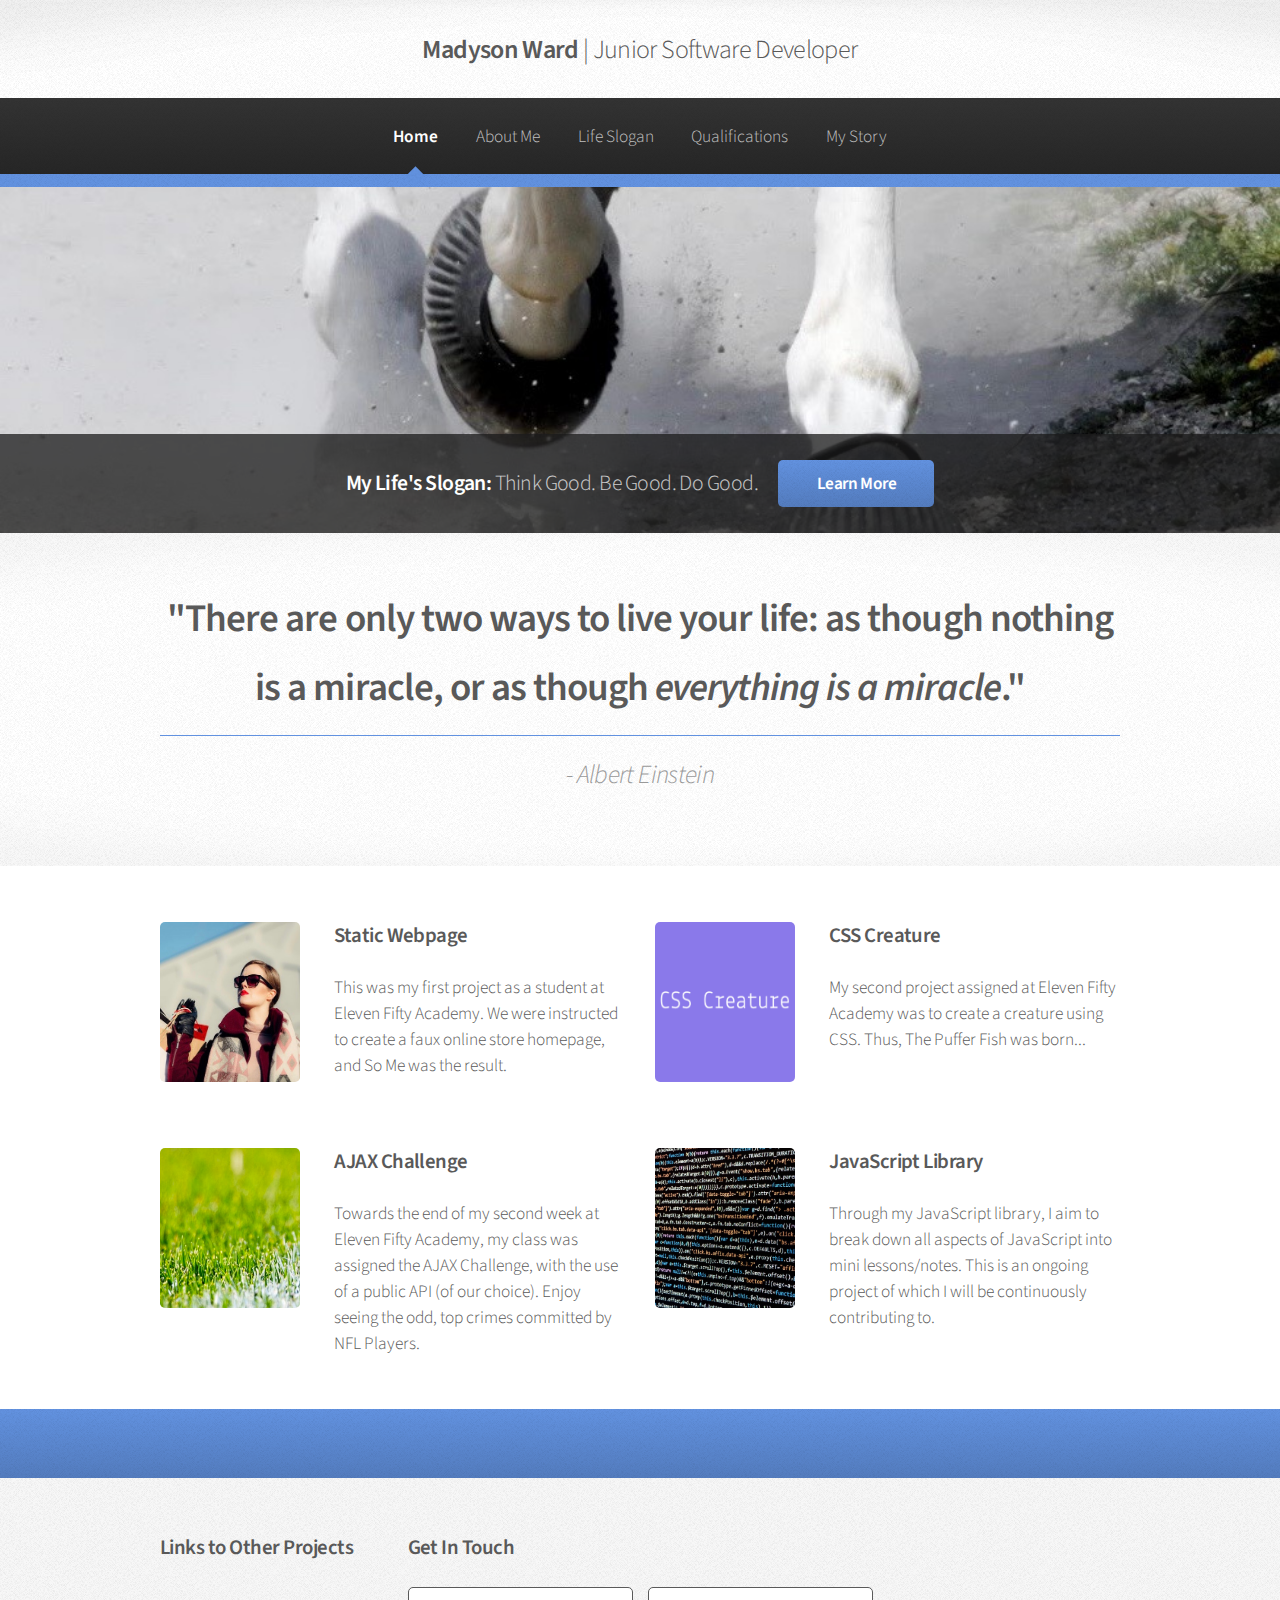
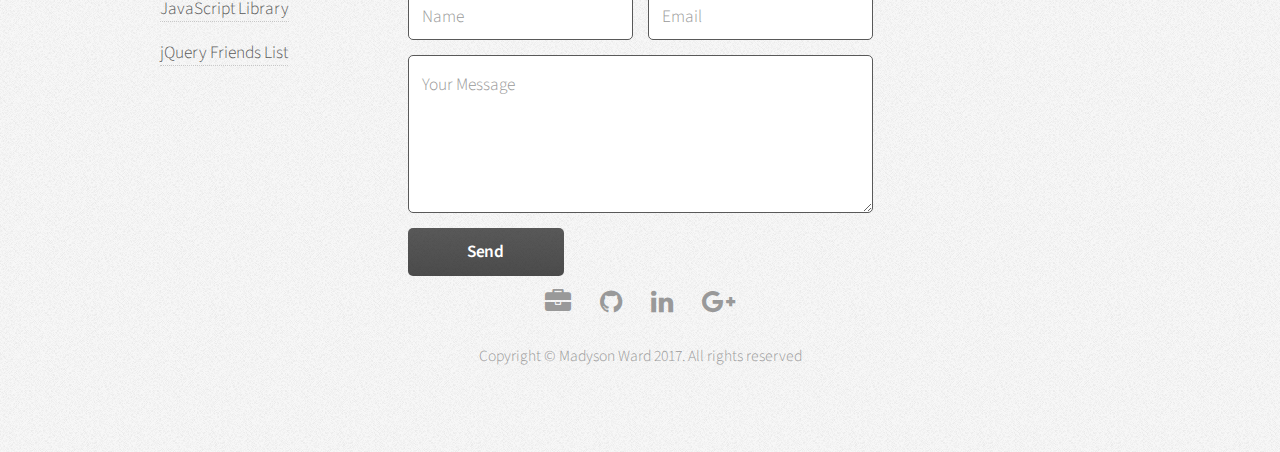
==== index.html @ 44c98254 "Changed around a few sentences" ====
<!DOCTYPE HTML>
<!--
Madyson Ward: Portfolio, Homepage
-->
<html>
	<head>
		<title>Madyson Ward</title>
		<meta charset="utf-8" />
		<meta name="viewport" content="width=device-width, initial-scale=1" />
		<!--[if lte IE 8]><script src="assets/js/ie/html5shiv.js"></script><![endif]-->
		<link rel="stylesheet" href="assets/css/main.css" />
		<!--[if lte IE 8]><link rel="stylesheet" href="assets/css/ie8.css" /><![endif]-->
		<!--[if lte IE 9]><link rel="stylesheet" href="assets/css/ie9.css" /><![endif]-->
	</head>
	<body>
		<div id="page-wrapper">

			<!-- Header -->
				<div id="header">

					<!-- Logo -->
						<h1><a href="index.html" id="logo">Madyson Ward <em>| Junior Software Developer</em></a></h1>

					<!-- Nav -->
						<nav id="nav">
							<ul>
								<li class="current"><a href="index.html">Home</a></li>
								<li><a href="two-sidebar.html">About Me</a></li>
								<li><a href="no-sidebar.html">Life Slogan</a></li>
								<li><a href="left-sidebar.html">Qualifications</a></li>
								<li><a href="right-sidebar.html">My Story</a></li>			
							</ul>
						</nav>

				</div>

			<!-- Banner -->
				<section id="banner">
					<header>
						<h2>My Life's Slogan:  <em>Think Good.  Be Good.  Do Good.</em></h2>
						<a href="no-sidebar.html" target="_blank" class="button">Learn More</a>
					</header>
				</section>

			<!-- Highlights 
				<section class="wrapper style1">
					<div class="container">
						<div class="row 200%">
							<section class="4u 12u(narrower)">
								<div class="box highlight">
									<img class="img-circle" src="./images/cambodia3.jpg">
									<p>"No act of kindness, no matter how small, is ever wasted."</p>
									<p>- Aesop</p>
								</div>
							</section>
							<section class="4u 12u(narrower)">
								<div class="box highlight">
									<img class="img-circle" src="./images/professionalPic.jpg">
									<p>I look forward to making this world an ever brighter place. Every second is a new opportunity.</p>
								</div>
							</section>
							<section class="4u 12u(narrower)">
								<div class="box highlight">
									<img class="img-circle" src="./images/rhythmHunter.jpg">
									<p>"Alone we can do so little; together we can do so much."</p>
									<p>-Helen Keller</p>
								</div>
							</section>
						</div>
					</div>
				</section> -->

			<!-- Gigantic Heading -->
				<section class="wrapper style2">
					<div class="container">
						<header class="major">
							<h2>"There are only two ways to live your life: as though nothing is a miracle, or as though <i>everything is a miracle</i>."</h2>
							<i><p>- Albert Einstein</p></i>
						</header>
					</div>
				</section>

			<!-- Posts -->
				<section class="wrapper style1">
					<div class="container">
						<div class="row">
							<section class="6u 12u(narrower)">
								<div class="box post">
									<a href="https://some-2b484.firebaseapp.com/" target="_blank" class="image left"><img src="images/soMe.jpg" height="160px" width="144px" alt="" /></a>
									<div class="inner">
										<h3>Static Webpage</h3>
										<p>This was my first project as a student at Eleven Fifty Academy. We were instructed to create a faux online store homepage, and So Me was the result.</p>
									</div>
								</div>
							</section>
							<section class="6u 12u(narrower)">
								<div class="box post">
									<a href="https://codepen.io/madyward/pen/QMOvJq" target="_blank" class="image left"><img src="images/cssCreature.png" height="160px" width="144px" alt="" /></a>
									<div class="inner">
										<h3>CSS Creature</h3>
										<p>My second project assigned at Eleven Fifty Academy was to create a creature using CSS. Thus, The Puffer Fish was born...</p>
									</div>
								</div>
							</section>
						</div>
						<div class="row">
							<section class="6u 12u(narrower)">
								<div class="box post">
									<a href="http://nfl-crimes-web.herokuapp.com/" target="_blank" class="image left"><img src="images/ajaxChallenge.png" height="160px" width="144px" alt=""></a>
									<div class="inner">
										<h3>AJAX Challenge</h3>
										<p>Towards the end of my second week at Eleven Fifty Academy, my class was assigned the AJAX Challenge, with the use of a public API (of our choice). Enjoy seeing the odd, top crimes committed by NFL Players.</p>
									</div>
								</div>
							</section>
							<section class="6u 12u(narrower)">
								<div class="box post">
									<a href="https://github.com/madysonward/JavaScript-Library" target="_blank" class="image left"><img src="images/js.jpg" height="160px"
									width="144px" alt="" /></a>
									<div class="inner">
										<h3>JavaScript Library</h3>
										<p>Through my JavaScript library, I aim to break down all aspects of JavaScript into mini lessons/notes. This is an ongoing project of which I will be continuously contributing to.</p>
									</div>
								</div>
							</section>
						</div>
					</div>
				</section>

			<!-- CTA -->
				<section id="cta" class="wrapper style3">
					<div class="container">
					</div>
				</section>

			<!-- Footer -->
				<div id="footer">
					<div class="container">
						<div class="row">
							<section class="3u 6u(narrower) 12u$(mobilep)">
								<h3>Links to Other Projects</h3>
								<ul class="links">
									<li><a href="https://github.com/madysonward/JavaScript-Library" target="_blank">JavaScript Library</a></li>
									<li><a href="https://github.com/madysonward/jsfundamentals/tree/master/jQueryFriendsList" target="_blank">jQuery Friends List</a></li>
								</ul>
							</section>

							<section class="6u 12u(narrower)">
								<h3>Get In Touch</h3>
								<form action="https://formspree.io/madysonward94@gmail.com" method="POST">
									<div class="row 50%">
										<div class="6u 12u(mobilep)">
											<input type="text" name="name" id="name" placeholder="Name" />
										</div>
										<div class="6u 12u(mobilep)">
											<input type="email" name="email" id="email" placeholder="Email" />
										</div>
									</div>
									<div class="row 50%">
										<div class="12u">
											<textarea name="message" id="message" placeholder="Your Message" rows="5"></textarea>
										</div>
									</div>
									<div class="row 50%">
										<div class="12u">
											<ul class="actions">
												<li><input type="submit" class="button alt" value="Send" /></li>
											</ul>
										</div>
									</div>
								</form>
							</section>
						</div>
					</div>


					<!-- Icons -->
						<ul class="icons">
							<li><a href="https://drive.google.com/open?id=0B4OwviNDnbvlTmFnMmVsWjNiTnM" target="_blank" class="icon fa-briefcase"><span class="label">Resume</span></a></li>
							<li><a href="https://github.com/madysonward" target="_blank" class="icon fa-github"><span class="label">GitHub</span></a></li>
							<li><a href="https://www.linkedin.com/in/madysonward/" target="_blank" class="icon fa-linkedin"><span class="label">LinkedIn</span></a></li>
							<li><a href="https://plus.google.com/u/0/111320273382805769400" target="_blank" class="icon fa-google-plus"><span class="label">Google+</span></a></li>
						</ul>

					<!-- Copyright -->
						<div class="copyright">
							<ul class="menu">
								<li>Copyright &copy; Madyson Ward 2017. All rights reserved</li>
							</ul>
						</div>

				</div>

		</div>

		<!-- Scripts -->
			<script src="assets/js/jquery.min.js"></script>
			<script src="assets/js/jquery.dropotron.min.js"></script>
			<script src="assets/js/skel.min.js"></script>
			<script src="assets/js/util.js"></script>
			<!--[if lte IE 8]><script src="assets/js/ie/respond.min.js"></script><![endif]-->
			<script src="assets/js/main.js"></script>

	</body>
</html>
---- assets/css/main.css ----
@import url("font-awesome.min.css");
@import url("https://fonts.googleapis.com/css?family=Source+Sans+Pro:300,300italic,600,600italic");

/*
	Arcana by HTML5 UP
	html5up.net | @ajlkn
	Free for personal and commercial use under the CCA 3.0 license (html5up.net/license)
*/

/* Reset */

	html, body, div, span, applet, object, iframe, h1, h2, h3, h4, h5, h6, p, blockquote, pre, a, abbr, acronym, address, big, cite, code, del, dfn, em, img, ins, kbd, q, s, samp, small, strike, strong, sub, sup, tt, var, b, u, i, center, dl, dt, dd, ol, ul, li, fieldset, form, label, legend, table, caption, tbody, tfoot, thead, tr, th, td, article, aside, canvas, details, embed, figure, figcaption, footer, header, hgroup, menu, nav, output, ruby, section, summary, time, mark, audio, video {
		margin: 0;
		padding: 0;
		border: 0;
		font-size: 100%;
		font: inherit;
		vertical-align: baseline;
	}

	article, aside, details, figcaption, figure, footer, header, hgroup, menu, nav, section {
		display: block;
	}

	body {
		line-height: 1;
	}

	ol, ul {
		list-style: none;
	}

	blockquote, q {
		quotes: none;
	}

	blockquote:before, blockquote:after, q:before, q:after {
		content: '';
		content: none;
	}

	table {
		border-collapse: collapse;
		border-spacing: 0;
	}

	body {
		-webkit-text-size-adjust: none;
	}

/* Box Model */

	*, *:before, *:after {
		-moz-box-sizing: border-box;
		-webkit-box-sizing: border-box;
		box-sizing: border-box;
	}

/* Containers */

	.container {
		margin-left: auto;
		margin-right: auto;
	}

	.container.\31 25\25 {
		width: 100%;
		max-width: 1750px;
		min-width: 1400px;
	}

	.container.\37 5\25 {
		width: 1050px;
	}

	.container.\35 0\25 {
		width: 700px;
	}

	.container.\32 5\25 {
		width: 350px;
	}

	.container {
		width: 1400px;
	}

	@media screen and (max-width: 1680px) {

		.container.\31 25\25 {
			width: 100%;
			max-width: 1500px;
			min-width: 1200px;
		}

		.container.\37 5\25 {
			width: 900px;
		}

		.container.\35 0\25 {
			width: 600px;
		}

		.container.\32 5\25 {
			width: 300px;
		}

		.container {
			width: 1200px;
		}

	}

	@media screen and (max-width: 1280px) {

		.container.\31 25\25 {
			width: 100%;
			max-width: 1200px;
			min-width: 960px;
		}

		.container.\37 5\25 {
			width: 720px;
		}

		.container.\35 0\25 {
			width: 480px;
		}

		.container.\32 5\25 {
			width: 240px;
		}

		.container {
			width: 960px;
		}

	}

	@media screen and (max-width: 980px) {

		.container.\31 25\25 {
			width: 100%;
			max-width: 118.75%;
			min-width: 95%;
		}

		.container.\37 5\25 {
			width: 71.25%;
		}

		.container.\35 0\25 {
			width: 47.5%;
		}

		.container.\32 5\25 {
			width: 23.75%;
		}

		.container {
			width: 95%;
		}

	}

	@media screen and (max-width: 840px) {

		.container.\31 25\25 {
			width: 100%;
			max-width: 118.75%;
			min-width: 95%;
		}

		.container.\37 5\25 {
			width: 71.25%;
		}

		.container.\35 0\25 {
			width: 47.5%;
		}

		.container.\32 5\25 {
			width: 23.75%;
		}

		.container {
			width: 95% !important;
		}

	}

	@media screen and (max-width: 736px) {

		.container.\31 25\25 {
			width: 100%;
			max-width: 112.5%;
			min-width: 90%;
		}

		.container.\37 5\25 {
			width: 67.5%;
		}

		.container.\35 0\25 {
			width: 45%;
		}

		.container.\32 5\25 {
			width: 22.5%;
		}

		.container {
			width: 90% !important;
		}

	}

	@media screen and (max-width: 480px) {

		.container.\31 25\25 {
			width: 100%;
			max-width: 125%;
			min-width: 100%;
		}

		.container.\37 5\25 {
			width: 75%;
		}

		.container.\35 0\25 {
			width: 50%;
		}

		.container.\32 5\25 {
			width: 25%;
		}

		.container {
			width: 100% !important;
		}

	}

/* Grid */

	.row {
		border-bottom: solid 1px transparent;
		-moz-box-sizing: border-box;
		-webkit-box-sizing: border-box;
		box-sizing: border-box;
	}

	.row > * {
		float: left;
		-moz-box-sizing: border-box;
		-webkit-box-sizing: border-box;
		box-sizing: border-box;
	}

	.row:after, .row:before {
		content: '';
		display: block;
		clear: both;
		height: 0;
	}

	.row.uniform > * > :first-child {
		margin-top: 0;
	}

	.row.uniform > * > :last-child {
		margin-bottom: 0;
	}

	.row.\30 \25 > * {
		padding: 0px 0 0 0px;
	}

	.row.\30 \25 {
		margin: 0px 0 -1px 0px;
	}

	.row.uniform.\30 \25 > * {
		padding: 0px 0 0 0px;
	}

	.row.uniform.\30 \25 {
		margin: 0px 0 -1px 0px;
	}

	.row > * {
		padding: 50px 0 0 50px;
	}

	.row {
		margin: -50px 0 -1px -50px;
	}

	.row.uniform > * {
		padding: 50px 0 0 50px;
	}

	.row.uniform {
		margin: -50px 0 -1px -50px;
	}

	.row.\32 00\25 > * {
		padding: 100px 0 0 100px;
	}

	.row.\32 00\25 {
		margin: -100px 0 -1px -100px;
	}

	.row.uniform.\32 00\25 > * {
		padding: 100px 0 0 100px;
	}

	.row.uniform.\32 00\25 {
		margin: -100px 0 -1px -100px;
	}

	.row.\31 50\25 > * {
		padding: 75px 0 0 75px;
	}

	.row.\31 50\25 {
		margin: -75px 0 -1px -75px;
	}

	.row.uniform.\31 50\25 > * {
		padding: 75px 0 0 75px;
	}

	.row.uniform.\31 50\25 {
		margin: -75px 0 -1px -75px;
	}

	.row.\35 0\25 > * {
		padding: 25px 0 0 25px;
	}

	.row.\35 0\25 {
		margin: -25px 0 -1px -25px;
	}

	.row.uniform.\35 0\25 > * {
		padding: 25px 0 0 25px;
	}

	.row.uniform.\35 0\25 {
		margin: -25px 0 -1px -25px;
	}

	.row.\32 5\25 > * {
		padding: 12.5px 0 0 12.5px;
	}

	.row.\32 5\25 {
		margin: -12.5px 0 -1px -12.5px;
	}

	.row.uniform.\32 5\25 > * {
		padding: 12.5px 0 0 12.5px;
	}

	.row.uniform.\32 5\25 {
		margin: -12.5px 0 -1px -12.5px;
	}

	.\31 2u, .\31 2u\24 {
		width: 100%;
		clear: none;
		margin-left: 0;
	}

	.\31 1u, .\31 1u\24 {
		width: 91.6666666667%;
		clear: none;
		margin-left: 0;
	}

	.\31 0u, .\31 0u\24 {
		width: 83.3333333333%;
		clear: none;
		margin-left: 0;
	}

	.\39 u, .\39 u\24 {
		width: 75%;
		clear: none;
		margin-left: 0;
	}

	.\38 u, .\38 u\24 {
		width: 66.6666666667%;
		clear: none;
		margin-left: 0;
	}

	.\37 u, .\37 u\24 {
		width: 58.3333333333%;
		clear: none;
		margin-left: 0;
	}

	.\36 u, .\36 u\24 {
		width: 50%;
		clear: none;
		margin-left: 0;
	}

	.\35 u, .\35 u\24 {
		width: 41.6666666667%;
		clear: none;
		margin-left: 0;
	}

	.\34 u, .\34 u\24 {
		width: 33.3333333333%;
		clear: none;
		margin-left: 0;
	}

	.\33 u, .\33 u\24 {
		width: 25%;
		clear: none;
		margin-left: 0;
	}

	.\32 u, .\32 u\24 {
		width: 16.6666666667%;
		clear: none;
		margin-left: 0;
	}

	.\31 u, .\31 u\24 {
		width: 8.3333333333%;
		clear: none;
		margin-left: 0;
	}

	.\31 2u\24 + *,
	.\31 1u\24 + *,
	.\31 0u\24 + *,
	.\39 u\24 + *,
	.\38 u\24 + *,
	.\37 u\24 + *,
	.\36 u\24 + *,
	.\35 u\24 + *,
	.\34 u\24 + *,
	.\33 u\24 + *,
	.\32 u\24 + *,
	.\31 u\24 + * {
		clear: left;
	}

	.\-11u {
		margin-left: 91.66667%;
	}

	.\-10u {
		margin-left: 83.33333%;
	}

	.\-9u {
		margin-left: 75%;
	}

	.\-8u {
		margin-left: 66.66667%;
	}

	.\-7u {
		margin-left: 58.33333%;
	}

	.\-6u {
		margin-left: 50%;
	}

	.\-5u {
		margin-left: 41.66667%;
	}

	.\-4u {
		margin-left: 33.33333%;
	}

	.\-3u {
		margin-left: 25%;
	}

	.\-2u {
		margin-left: 16.66667%;
	}

	.\-1u {
		margin-left: 8.33333%;
	}

	@media screen and (max-width: 1680px) {

		.row > * {
			padding: 40px 0 0 40px;
		}

		.row {
			margin: -40px 0 -1px -40px;
		}

		.row.uniform > * {
			padding: 40px 0 0 40px;
		}

		.row.uniform {
			margin: -40px 0 -1px -40px;
		}

		.row.\32 00\25 > * {
			padding: 80px 0 0 80px;
		}

		.row.\32 00\25 {
			margin: -80px 0 -1px -80px;
		}

		.row.uniform.\32 00\25 > * {
			padding: 80px 0 0 80px;
		}

		.row.uniform.\32 00\25 {
			margin: -80px 0 -1px -80px;
		}

		.row.\31 50\25 > * {
			padding: 60px 0 0 60px;
		}

		.row.\31 50\25 {
			margin: -60px 0 -1px -60px;
		}

		.row.uniform.\31 50\25 > * {
			padding: 60px 0 0 60px;
		}

		.row.uniform.\31 50\25 {
			margin: -60px 0 -1px -60px;
		}

		.row.\35 0\25 > * {
			padding: 20px 0 0 20px;
		}

		.row.\35 0\25 {
			margin: -20px 0 -1px -20px;
		}

		.row.uniform.\35 0\25 > * {
			padding: 20px 0 0 20px;
		}

		.row.uniform.\35 0\25 {
			margin: -20px 0 -1px -20px;
		}

		.row.\32 5\25 > * {
			padding: 10px 0 0 10px;
		}

		.row.\32 5\25 {
			margin: -10px 0 -1px -10px;
		}

		.row.uniform.\32 5\25 > * {
			padding: 10px 0 0 10px;
		}

		.row.uniform.\32 5\25 {
			margin: -10px 0 -1px -10px;
		}

		.\31 2u\28wide\29, .\31 2u\24\28wide\29 {
			width: 100%;
			clear: none;
			margin-left: 0;
		}

		.\31 1u\28wide\29, .\31 1u\24\28wide\29 {
			width: 91.6666666667%;
			clear: none;
			margin-left: 0;
		}

		.\31 0u\28wide\29, .\31 0u\24\28wide\29 {
			width: 83.3333333333%;
			clear: none;
			margin-left: 0;
		}

		.\39 u\28wide\29, .\39 u\24\28wide\29 {
			width: 75%;
			clear: none;
			margin-left: 0;
		}

		.\38 u\28wide\29, .\38 u\24\28wide\29 {
			width: 66.6666666667%;
			clear: none;
			margin-left: 0;
		}

		.\37 u\28wide\29, .\37 u\24\28wide\29 {
			width: 58.3333333333%;
			clear: none;
			margin-left: 0;
		}

		.\36 u\28wide\29, .\36 u\24\28wide\29 {
			width: 50%;
			clear: none;
			margin-left: 0;
		}

		.\35 u\28wide\29, .\35 u\24\28wide\29 {
			width: 41.6666666667%;
			clear: none;
			margin-left: 0;
		}

		.\34 u\28wide\29, .\34 u\24\28wide\29 {
			width: 33.3333333333%;
			clear: none;
			margin-left: 0;
		}

		.\33 u\28wide\29, .\33 u\24\28wide\29 {
			width: 25%;
			clear: none;
			margin-left: 0;
		}

		.\32 u\28wide\29, .\32 u\24\28wide\29 {
			width: 16.6666666667%;
			clear: none;
			margin-left: 0;
		}

		.\31 u\28wide\29, .\31 u\24\28wide\29 {
			width: 8.3333333333%;
			clear: none;
			margin-left: 0;
		}

		.\31 2u\24\28wide\29 + *,
		.\31 1u\24\28wide\29 + *,
		.\31 0u\24\28wide\29 + *,
		.\39 u\24\28wide\29 + *,
		.\38 u\24\28wide\29 + *,
		.\37 u\24\28wide\29 + *,
		.\36 u\24\28wide\29 + *,
		.\35 u\24\28wide\29 + *,
		.\34 u\24\28wide\29 + *,
		.\33 u\24\28wide\29 + *,
		.\32 u\24\28wide\29 + *,
		.\31 u\24\28wide\29 + * {
			clear: left;
		}

		.\-11u\28wide\29 {
			margin-left: 91.66667%;
		}

		.\-10u\28wide\29 {
			margin-left: 83.33333%;
		}

		.\-9u\28wide\29 {
			margin-left: 75%;
		}

		.\-8u\28wide\29 {
			margin-left: 66.66667%;
		}

		.\-7u\28wide\29 {
			margin-left: 58.33333%;
		}

		.\-6u\28wide\29 {
			margin-left: 50%;
		}

		.\-5u\28wide\29 {
			margin-left: 41.66667%;
		}

		.\-4u\28wide\29 {
			margin-left: 33.33333%;
		}

		.\-3u\28wide\29 {
			margin-left: 25%;
		}

		.\-2u\28wide\29 {
			margin-left: 16.66667%;
		}

		.\-1u\28wide\29 {
			margin-left: 8.33333%;
		}

	}

	@media screen and (max-width: 1280px) {

		.row > * {
			padding: 30px 0 0 30px;
		}

		.row {
			margin: -30px 0 -1px -30px;
		}

		.row.uniform > * {
			padding: 30px 0 0 30px;
		}

		.row.uniform {
			margin: -30px 0 -1px -30px;
		}

		.row.\32 00\25 > * {
			padding: 60px 0 0 60px;
		}

		.row.\32 00\25 {
			margin: -60px 0 -1px -60px;
		}

		.row.uniform.\32 00\25 > * {
			padding: 60px 0 0 60px;
		}

		.row.uniform.\32 00\25 {
			margin: -60px 0 -1px -60px;
		}

		.row.\31 50\25 > * {
			padding: 45px 0 0 45px;
		}

		.row.\31 50\25 {
			margin: -45px 0 -1px -45px;
		}

		.row.uniform.\31 50\25 > * {
			padding: 45px 0 0 45px;
		}

		.row.uniform.\31 50\25 {
			margin: -45px 0 -1px -45px;
		}

		.row.\35 0\25 > * {
			padding: 15px 0 0 15px;
		}

		.row.\35 0\25 {
			margin: -15px 0 -1px -15px;
		}

		.row.uniform.\35 0\25 > * {
			padding: 15px 0 0 15px;
		}

		.row.uniform.\35 0\25 {
			margin: -15px 0 -1px -15px;
		}

		.row.\32 5\25 > * {
			padding: 7.5px 0 0 7.5px;
		}

		.row.\32 5\25 {
			margin: -7.5px 0 -1px -7.5px;
		}

		.row.uniform.\32 5\25 > * {
			padding: 7.5px 0 0 7.5px;
		}

		.row.uniform.\32 5\25 {
			margin: -7.5px 0 -1px -7.5px;
		}

		.\31 2u\28normal\29, .\31 2u\24\28normal\29 {
			width: 100%;
			clear: none;
			margin-left: 0;
		}

		.\31 1u\28normal\29, .\31 1u\24\28normal\29 {
			width: 91.6666666667%;
			clear: none;
			margin-left: 0;
		}

		.\31 0u\28normal\29, .\31 0u\24\28normal\29 {
			width: 83.3333333333%;
			clear: none;
			margin-left: 0;
		}

		.\39 u\28normal\29, .\39 u\24\28normal\29 {
			width: 75%;
			clear: none;
			margin-left: 0;
		}

		.\38 u\28normal\29, .\38 u\24\28normal\29 {
			width: 66.6666666667%;
			clear: none;
			margin-left: 0;
		}

		.\37 u\28normal\29, .\37 u\24\28normal\29 {
			width: 58.3333333333%;
			clear: none;
			margin-left: 0;
		}

		.\36 u\28normal\29, .\36 u\24\28normal\29 {
			width: 50%;
			clear: none;
			margin-left: 0;
		}

		.\35 u\28normal\29, .\35 u\24\28normal\29 {
			width: 41.6666666667%;
			clear: none;
			margin-left: 0;
		}

		.\34 u\28normal\29, .\34 u\24\28normal\29 {
			width: 33.3333333333%;
			clear: none;
			margin-left: 0;
		}

		.\33 u\28normal\29, .\33 u\24\28normal\29 {
			width: 25%;
			clear: none;
			margin-left: 0;
		}

		.\32 u\28normal\29, .\32 u\24\28normal\29 {
			width: 16.6666666667%;
			clear: none;
			margin-left: 0;
		}

		.\31 u\28normal\29, .\31 u\24\28normal\29 {
			width: 8.3333333333%;
			clear: none;
			margin-left: 0;
		}

		.\31 2u\24\28normal\29 + *,
		.\31 1u\24\28normal\29 + *,
		.\31 0u\24\28normal\29 + *,
		.\39 u\24\28normal\29 + *,
		.\38 u\24\28normal\29 + *,
		.\37 u\24\28normal\29 + *,
		.\36 u\24\28normal\29 + *,
		.\35 u\24\28normal\29 + *,
		.\34 u\24\28normal\29 + *,
		.\33 u\24\28normal\29 + *,
		.\32 u\24\28normal\29 + *,
		.\31 u\24\28normal\29 + * {
			clear: left;
		}

		.\-11u\28normal\29 {
			margin-left: 91.66667%;
		}

		.\-10u\28normal\29 {
			margin-left: 83.33333%;
		}

		.\-9u\28normal\29 {
			margin-left: 75%;
		}

		.\-8u\28normal\29 {
			margin-left: 66.66667%;
		}

		.\-7u\28normal\29 {
			margin-left: 58.33333%;
		}

		.\-6u\28normal\29 {
			margin-left: 50%;
		}

		.\-5u\28normal\29 {
			margin-left: 41.66667%;
		}

		.\-4u\28normal\29 {
			margin-left: 33.33333%;
		}

		.\-3u\28normal\29 {
			margin-left: 25%;
		}

		.\-2u\28normal\29 {
			margin-left: 16.66667%;
		}

		.\-1u\28normal\29 {
			margin-left: 8.33333%;
		}

	}

	@media screen and (max-width: 980px) {

		.row > * {
			padding: 30px 0 0 30px;
		}

		.row {
			margin: -30px 0 -1px -30px;
		}

		.row.uniform > * {
			padding: 30px 0 0 30px;
		}

		.row.uniform {
			margin: -30px 0 -1px -30px;
		}

		.row.\32 00\25 > * {
			padding: 60px 0 0 60px;
		}

		.row.\32 00\25 {
			margin: -60px 0 -1px -60px;
		}

		.row.uniform.\32 00\25 > * {
			padding: 60px 0 0 60px;
		}

		.row.uniform.\32 00\25 {
			margin: -60px 0 -1px -60px;
		}

		.row.\31 50\25 > * {
			padding: 45px 0 0 45px;
		}

		.row.\31 50\25 {
			margin: -45px 0 -1px -45px;
		}

		.row.uniform.\31 50\25 > * {
			padding: 45px 0 0 45px;
		}

		.row.uniform.\31 50\25 {
			margin: -45px 0 -1px -45px;
		}

		.row.\35 0\25 > * {
			padding: 15px 0 0 15px;
		}

		.row.\35 0\25 {
			margin: -15px 0 -1px -15px;
		}

		.row.uniform.\35 0\25 > * {
			padding: 15px 0 0 15px;
		}

		.row.uniform.\35 0\25 {
			margin: -15px 0 -1px -15px;
		}

		.row.\32 5\25 > * {
			padding: 7.5px 0 0 7.5px;
		}

		.row.\32 5\25 {
			margin: -7.5px 0 -1px -7.5px;
		}

		.row.uniform.\32 5\25 > * {
			padding: 7.5px 0 0 7.5px;
		}

		.row.uniform.\32 5\25 {
			margin: -7.5px 0 -1px -7.5px;
		}

		.\31 2u\28narrow\29, .\31 2u\24\28narrow\29 {
			width: 100%;
			clear: none;
			margin-left: 0;
		}

		.\31 1u\28narrow\29, .\31 1u\24\28narrow\29 {
			width: 91.6666666667%;
			clear: none;
			margin-left: 0;
		}

		.\31 0u\28narrow\29, .\31 0u\24\28narrow\29 {
			width: 83.3333333333%;
			clear: none;
			margin-left: 0;
		}

		.\39 u\28narrow\29, .\39 u\24\28narrow\29 {
			width: 75%;
			clear: none;
			margin-left: 0;
		}

		.\38 u\28narrow\29, .\38 u\24\28narrow\29 {
			width: 66.6666666667%;
			clear: none;
			margin-left: 0;
		}

		.\37 u\28narrow\29, .\37 u\24\28narrow\29 {
			width: 58.3333333333%;
			clear: none;
			margin-left: 0;
		}

		.\36 u\28narrow\29, .\36 u\24\28narrow\29 {
			width: 50%;
			clear: none;
			margin-left: 0;
		}

		.\35 u\28narrow\29, .\35 u\24\28narrow\29 {
			width: 41.6666666667%;
			clear: none;
			margin-left: 0;
		}

		.\34 u\28narrow\29, .\34 u\24\28narrow\29 {
			width: 33.3333333333%;
			clear: none;
			margin-left: 0;
		}

		.\33 u\28narrow\29, .\33 u\24\28narrow\29 {
			width: 25%;
			clear: none;
			margin-left: 0;
		}

		.\32 u\28narrow\29, .\32 u\24\28narrow\29 {
			width: 16.6666666667%;
			clear: none;
			margin-left: 0;
		}

		.\31 u\28narrow\29, .\31 u\24\28narrow\29 {
			width: 8.3333333333%;
			clear: none;
			margin-left: 0;
		}

		.\31 2u\24\28narrow\29 + *,
		.\31 1u\24\28narrow\29 + *,
		.\31 0u\24\28narrow\29 + *,
		.\39 u\24\28narrow\29 + *,
		.\38 u\24\28narrow\29 + *,
		.\37 u\24\28narrow\29 + *,
		.\36 u\24\28narrow\29 + *,
		.\35 u\24\28narrow\29 + *,
		.\34 u\24\28narrow\29 + *,
		.\33 u\24\28narrow\29 + *,
		.\32 u\24\28narrow\29 + *,
		.\31 u\24\28narrow\29 + * {
			clear: left;
		}

		.\-11u\28narrow\29 {
			margin-left: 91.66667%;
		}

		.\-10u\28narrow\29 {
			margin-left: 83.33333%;
		}

		.\-9u\28narrow\29 {
			margin-left: 75%;
		}

		.\-8u\28narrow\29 {
			margin-left: 66.66667%;
		}

		.\-7u\28narrow\29 {
			margin-left: 58.33333%;
		}

		.\-6u\28narrow\29 {
			margin-left: 50%;
		}

		.\-5u\28narrow\29 {
			margin-left: 41.66667%;
		}

		.\-4u\28narrow\29 {
			margin-left: 33.33333%;
		}

		.\-3u\28narrow\29 {
			margin-left: 25%;
		}

		.\-2u\28narrow\29 {
			margin-left: 16.66667%;
		}

		.\-1u\28narrow\29 {
			margin-left: 8.33333%;
		}

	}

	@media screen and (max-width: 840px) {

		.row > * {
			padding: 30px 0 0 30px;
		}

		.row {
			margin: -30px 0 -1px -30px;
		}

		.row.uniform > * {
			padding: 30px 0 0 30px;
		}

		.row.uniform {
			margin: -30px 0 -1px -30px;
		}

		.row.\32 00\25 > * {
			padding: 60px 0 0 60px;
		}

		.row.\32 00\25 {
			margin: -60px 0 -1px -60px;
		}

		.row.uniform.\32 00\25 > * {
			padding: 60px 0 0 60px;
		}

		.row.uniform.\32 00\25 {
			margin: -60px 0 -1px -60px;
		}

		.row.\31 50\25 > * {
			padding: 45px 0 0 45px;
		}

		.row.\31 50\25 {
			margin: -45px 0 -1px -45px;
		}

		.row.uniform.\31 50\25 > * {
			padding: 45px 0 0 45px;
		}

		.row.uniform.\31 50\25 {
			margin: -45px 0 -1px -45px;
		}

		.row.\35 0\25 > * {
			padding: 15px 0 0 15px;
		}

		.row.\35 0\25 {
			margin: -15px 0 -1px -15px;
		}

		.row.uniform.\35 0\25 > * {
			padding: 15px 0 0 15px;
		}

		.row.uniform.\35 0\25 {
			margin: -15px 0 -1px -15px;
		}

		.row.\32 5\25 > * {
			padding: 7.5px 0 0 7.5px;
		}

		.row.\32 5\25 {
			margin: -7.5px 0 -1px -7.5px;
		}

		.row.uniform.\32 5\25 > * {
			padding: 7.5px 0 0 7.5px;
		}

		.row.uniform.\32 5\25 {
			margin: -7.5px 0 -1px -7.5px;
		}

		.\31 2u\28narrower\29, .\31 2u\24\28narrower\29 {
			width: 100%;
			clear: none;
			margin-left: 0;
		}

		.\31 1u\28narrower\29, .\31 1u\24\28narrower\29 {
			width: 91.6666666667%;
			clear: none;
			margin-left: 0;
		}

		.\31 0u\28narrower\29, .\31 0u\24\28narrower\29 {
			width: 83.3333333333%;
			clear: none;
			margin-left: 0;
		}

		.\39 u\28narrower\29, .\39 u\24\28narrower\29 {
			width: 75%;
			clear: none;
			margin-left: 0;
		}

		.\38 u\28narrower\29, .\38 u\24\28narrower\29 {
			width: 66.6666666667%;
			clear: none;
			margin-left: 0;
		}

		.\37 u\28narrower\29, .\37 u\24\28narrower\29 {
			width: 58.3333333333%;
			clear: none;
			margin-left: 0;
		}

		.\36 u\28narrower\29, .\36 u\24\28narrower\29 {
			width: 50%;
			clear: none;
			margin-left: 0;
		}

		.\35 u\28narrower\29, .\35 u\24\28narrower\29 {
			width: 41.6666666667%;
			clear: none;
			margin-left: 0;
		}

		.\34 u\28narrower\29, .\34 u\24\28narrower\29 {
			width: 33.3333333333%;
			clear: none;
			margin-left: 0;
		}

		.\33 u\28narrower\29, .\33 u\24\28narrower\29 {
			width: 25%;
			clear: none;
			margin-left: 0;
		}

		.\32 u\28narrower\29, .\32 u\24\28narrower\29 {
			width: 16.6666666667%;
			clear: none;
			margin-left: 0;
		}

		.\31 u\28narrower\29, .\31 u\24\28narrower\29 {
			width: 8.3333333333%;
			clear: none;
			margin-left: 0;
		}

		.\31 2u\24\28narrower\29 + *,
		.\31 1u\24\28narrower\29 + *,
		.\31 0u\24\28narrower\29 + *,
		.\39 u\24\28narrower\29 + *,
		.\38 u\24\28narrower\29 + *,
		.\37 u\24\28narrower\29 + *,
		.\36 u\24\28narrower\29 + *,
		.\35 u\24\28narrower\29 + *,
		.\34 u\24\28narrower\29 + *,
		.\33 u\24\28narrower\29 + *,
		.\32 u\24\28narrower\29 + *,
		.\31 u\24\28narrower\29 + * {
			clear: left;
		}

		.\-11u\28narrower\29 {
			margin-left: 91.66667%;
		}

		.\-10u\28narrower\29 {
			margin-left: 83.33333%;
		}

		.\-9u\28narrower\29 {
			margin-left: 75%;
		}

		.\-8u\28narrower\29 {
			margin-left: 66.66667%;
		}

		.\-7u\28narrower\29 {
			margin-left: 58.33333%;
		}

		.\-6u\28narrower\29 {
			margin-left: 50%;
		}

		.\-5u\28narrower\29 {
			margin-left: 41.66667%;
		}

		.\-4u\28narrower\29 {
			margin-left: 33.33333%;
		}

		.\-3u\28narrower\29 {
			margin-left: 25%;
		}

		.\-2u\28narrower\29 {
			margin-left: 16.66667%;
		}

		.\-1u\28narrower\29 {
			margin-left: 8.33333%;
		}

	}

	@media screen and (max-width: 736px) {

		.row > * {
			padding: 20px 0 0 20px;
		}

		.row {
			margin: -20px 0 -1px -20px;
		}

		.row.uniform > * {
			padding: 20px 0 0 20px;
		}

		.row.uniform {
			margin: -20px 0 -1px -20px;
		}

		.row.\32 00\25 > * {
			padding: 40px 0 0 40px;
		}

		.row.\32 00\25 {
			margin: -40px 0 -1px -40px;
		}

		.row.uniform.\32 00\25 > * {
			padding: 40px 0 0 40px;
		}

		.row.uniform.\32 00\25 {
			margin: -40px 0 -1px -40px;
		}

		.row.\31 50\25 > * {
			padding: 30px 0 0 30px;
		}

		.row.\31 50\25 {
			margin: -30px 0 -1px -30px;
		}

		.row.uniform.\31 50\25 > * {
			padding: 30px 0 0 30px;
		}

		.row.uniform.\31 50\25 {
			margin: -30px 0 -1px -30px;
		}

		.row.\35 0\25 > * {
			padding: 10px 0 0 10px;
		}

		.row.\35 0\25 {
			margin: -10px 0 -1px -10px;
		}

		.row.uniform.\35 0\25 > * {
			padding: 10px 0 0 10px;
		}

		.row.uniform.\35 0\25 {
			margin: -10px 0 -1px -10px;
		}

		.row.\32 5\25 > * {
			padding: 5px 0 0 5px;
		}

		.row.\32 5\25 {
			margin: -5px 0 -1px -5px;
		}

		.row.uniform.\32 5\25 > * {
			padding: 5px 0 0 5px;
		}

		.row.uniform.\32 5\25 {
			margin: -5px 0 -1px -5px;
		}

		.\31 2u\28mobile\29, .\31 2u\24\28mobile\29 {
			width: 100%;
			clear: none;
			margin-left: 0;
		}

		.\31 1u\28mobile\29, .\31 1u\24\28mobile\29 {
			width: 91.6666666667%;
			clear: none;
			margin-left: 0;
		}

		.\31 0u\28mobile\29, .\31 0u\24\28mobile\29 {
			width: 83.3333333333%;
			clear: none;
			margin-left: 0;
		}

		.\39 u\28mobile\29, .\39 u\24\28mobile\29 {
			width: 75%;
			clear: none;
			margin-left: 0;
		}

		.\38 u\28mobile\29, .\38 u\24\28mobile\29 {
			width: 66.6666666667%;
			clear: none;
			margin-left: 0;
		}

		.\37 u\28mobile\29, .\37 u\24\28mobile\29 {
			width: 58.3333333333%;
			clear: none;
			margin-left: 0;
		}

		.\36 u\28mobile\29, .\36 u\24\28mobile\29 {
			width: 50%;
			clear: none;
			margin-left: 0;
		}

		.\35 u\28mobile\29, .\35 u\24\28mobile\29 {
			width: 41.6666666667%;
			clear: none;
			margin-left: 0;
		}

		.\34 u\28mobile\29, .\34 u\24\28mobile\29 {
			width: 33.3333333333%;
			clear: none;
			margin-left: 0;
		}

		.\33 u\28mobile\29, .\33 u\24\28mobile\29 {
			width: 25%;
			clear: none;
			margin-left: 0;
		}

		.\32 u\28mobile\29, .\32 u\24\28mobile\29 {
			width: 16.6666666667%;
			clear: none;
			margin-left: 0;
		}

		.\31 u\28mobile\29, .\31 u\24\28mobile\29 {
			width: 8.3333333333%;
			clear: none;
			margin-left: 0;
		}

		.\31 2u\24\28mobile\29 + *,
		.\31 1u\24\28mobile\29 + *,
		.\31 0u\24\28mobile\29 + *,
		.\39 u\24\28mobile\29 + *,
		.\38 u\24\28mobile\29 + *,
		.\37 u\24\28mobile\29 + *,
		.\36 u\24\28mobile\29 + *,
		.\35 u\24\28mobile\29 + *,
		.\34 u\24\28mobile\29 + *,
		.\33 u\24\28mobile\29 + *,
		.\32 u\24\28mobile\29 + *,
		.\31 u\24\28mobile\29 + * {
			clear: left;
		}

		.\-11u\28mobile\29 {
			margin-left: 91.66667%;
		}

		.\-10u\28mobile\29 {
			margin-left: 83.33333%;
		}

		.\-9u\28mobile\29 {
			margin-left: 75%;
		}

		.\-8u\28mobile\29 {
			margin-left: 66.66667%;
		}

		.\-7u\28mobile\29 {
			margin-left: 58.33333%;
		}

		.\-6u\28mobile\29 {
			margin-left: 50%;
		}

		.\-5u\28mobile\29 {
			margin-left: 41.66667%;
		}

		.\-4u\28mobile\29 {
			margin-left: 33.33333%;
		}

		.\-3u\28mobile\29 {
			margin-left: 25%;
		}

		.\-2u\28mobile\29 {
			margin-left: 16.66667%;
		}

		.\-1u\28mobile\29 {
			margin-left: 8.33333%;
		}

	}

	@media screen and (max-width: 480px) {

		.row > * {
			padding: 20px 0 0 20px;
		}

		.row {
			margin: -20px 0 -1px -20px;
		}

		.row.uniform > * {
			padding: 20px 0 0 20px;
		}

		.row.uniform {
			margin: -20px 0 -1px -20px;
		}

		.row.\32 00\25 > * {
			padding: 40px 0 0 40px;
		}

		.row.\32 00\25 {
			margin: -40px 0 -1px -40px;
		}

		.row.uniform.\32 00\25 > * {
			padding: 40px 0 0 40px;
		}

		.row.uniform.\32 00\25 {
			margin: -40px 0 -1px -40px;
		}

		.row.\31 50\25 > * {
			padding: 30px 0 0 30px;
		}

		.row.\31 50\25 {
			margin: -30px 0 -1px -30px;
		}

		.row.uniform.\31 50\25 > * {
			padding: 30px 0 0 30px;
		}

		.row.uniform.\31 50\25 {
			margin: -30px 0 -1px -30px;
		}

		.row.\35 0\25 > * {
			padding: 10px 0 0 10px;
		}

		.row.\35 0\25 {
			margin: -10px 0 -1px -10px;
		}

		.row.uniform.\35 0\25 > * {
			padding: 10px 0 0 10px;
		}

		.row.uniform.\35 0\25 {
			margin: -10px 0 -1px -10px;
		}

		.row.\32 5\25 > * {
			padding: 5px 0 0 5px;
		}

		.row.\32 5\25 {
			margin: -5px 0 -1px -5px;
		}

		.row.uniform.\32 5\25 > * {
			padding: 5px 0 0 5px;
		}

		.row.uniform.\32 5\25 {
			margin: -5px 0 -1px -5px;
		}

		.\31 2u\28mobilep\29, .\31 2u\24\28mobilep\29 {
			width: 100%;
			clear: none;
			margin-left: 0;
		}

		.\31 1u\28mobilep\29, .\31 1u\24\28mobilep\29 {
			width: 91.6666666667%;
			clear: none;
			margin-left: 0;
		}

		.\31 0u\28mobilep\29, .\31 0u\24\28mobilep\29 {
			width: 83.3333333333%;
			clear: none;
			margin-left: 0;
		}

		.\39 u\28mobilep\29, .\39 u\24\28mobilep\29 {
			width: 75%;
			clear: none;
			margin-left: 0;
		}

		.\38 u\28mobilep\29, .\38 u\24\28mobilep\29 {
			width: 66.6666666667%;
			clear: none;
			margin-left: 0;
		}

		.\37 u\28mobilep\29, .\37 u\24\28mobilep\29 {
			width: 58.3333333333%;
			clear: none;
			margin-left: 0;
		}

		.\36 u\28mobilep\29, .\36 u\24\28mobilep\29 {
			width: 50%;
			clear: none;
			margin-left: 0;
		}

		.\35 u\28mobilep\29, .\35 u\24\28mobilep\29 {
			width: 41.6666666667%;
			clear: none;
			margin-left: 0;
		}

		.\34 u\28mobilep\29, .\34 u\24\28mobilep\29 {
			width: 33.3333333333%;
			clear: none;
			margin-left: 0;
		}

		.\33 u\28mobilep\29, .\33 u\24\28mobilep\29 {
			width: 25%;
			clear: none;
			margin-left: 0;
		}

		.\32 u\28mobilep\29, .\32 u\24\28mobilep\29 {
			width: 16.6666666667%;
			clear: none;
			margin-left: 0;
		}

		.\31 u\28mobilep\29, .\31 u\24\28mobilep\29 {
			width: 8.3333333333%;
			clear: none;
			margin-left: 0;
		}

		.\31 2u\24\28mobilep\29 + *,
		.\31 1u\24\28mobilep\29 + *,
		.\31 0u\24\28mobilep\29 + *,
		.\39 u\24\28mobilep\29 + *,
		.\38 u\24\28mobilep\29 + *,
		.\37 u\24\28mobilep\29 + *,
		.\36 u\24\28mobilep\29 + *,
		.\35 u\24\28mobilep\29 + *,
		.\34 u\24\28mobilep\29 + *,
		.\33 u\24\28mobilep\29 + *,
		.\32 u\24\28mobilep\29 + *,
		.\31 u\24\28mobilep\29 + * {
			clear: left;
		}

		.\-11u\28mobilep\29 {
			margin-left: 91.66667%;
		}

		.\-10u\28mobilep\29 {
			margin-left: 83.33333%;
		}

		.\-9u\28mobilep\29 {
			margin-left: 75%;
		}

		.\-8u\28mobilep\29 {
			margin-left: 66.66667%;
		}

		.\-7u\28mobilep\29 {
			margin-left: 58.33333%;
		}

		.\-6u\28mobilep\29 {
			margin-left: 50%;
		}

		.\-5u\28mobilep\29 {
			margin-left: 41.66667%;
		}

		.\-4u\28mobilep\29 {
			margin-left: 33.33333%;
		}

		.\-3u\28mobilep\29 {
			margin-left: 25%;
		}

		.\-2u\28mobilep\29 {
			margin-left: 16.66667%;
		}

		.\-1u\28mobilep\29 {
			margin-left: 8.33333%;
		}

	}

/* Basic */

.img-circle {
	border-radius: 80%;
	height: 50%;
	width: 50%;
}

	body {
		background: #f7f7f7 url("images/bg01.png");
	}

		body.is-loading * {
			-moz-transition: none !important;
			-webkit-transition: none !important;
			-ms-transition: none !important;
			transition: none !important;
			-moz-animation: none !important;
			-webkit-animation: none !important;
			-ms-animation: none !important;
			animation: none !important;
		}

	body, input, select, textarea {
		color: #595959;
		font-family: 'Source Sans Pro', sans-serif;
		font-size: 16pt;
		font-weight: 300;
		line-height: 1.65em;
	}

	a {
		-moz-transition: color 0.2s ease-in-out, border-color 0.2s ease-in-out, opacity 0.2s ease-in-out;
		-webkit-transition: color 0.2s ease-in-out, border-color 0.2s ease-in-out, opacity 0.2s ease-in-out;
		-ms-transition: color 0.2s ease-in-out, border-color 0.2s ease-in-out, opacity 0.2s ease-in-out;
		transition: color 0.2s ease-in-out, border-color 0.2s ease-in-out, opacity 0.2s ease-in-out;
		color: #6292e0;
		text-decoration: none;
		border-bottom: dotted 1px;
	}

		a:hover {
			color: #6292e0;
			border-bottom-color: transparent;
		}

	strong, b {
		font-weight: 600;
	}

	em, i {
		font-style: italic;
	}

	p, ul, ol, dl, table, blockquote {
		margin: 0 0 2em 0;
	}

	h1, h2, h3, h4, h5, h6 {
		color: inherit;
		font-weight: 600;
		line-height: 1.75em;
		margin-bottom: 1em;
	}

		h1 a, h2 a, h3 a, h4 a, h5 a, h6 a {
			color: inherit;
			text-decoration: none;
		}

		h1 em, h2 em, h3 em, h4 em, h5 em, h6 em {
			font-style: normal;
			font-weight: 300;
		}

	h2 {
		font-size: 1.75em;
		letter-spacing: -0.025em;
	}

	h3 {
		font-size: 1.2em;
		letter-spacing: -0.025em;
	}

	sub {
		font-size: 0.8em;
		position: relative;
		top: 0.5em;
	}

	sup {
		font-size: 0.8em;
		position: relative;
		top: -0.5em;
	}

	hr {
		border-top: solid 1px #6292e0;
		border: 0;
		margin-bottom: 1.5em;
	}

	blockquote {
		border-left: solid 0.5em #6292e0;
		font-style: italic;
		padding: 1em 0 1em 2em;
	}

	section.special, article.special {
		text-align: center;
	}

	header p {
		color: #999;
		font-size: 1.25em;
		position: relative;
		margin-top: -1.25em;
		margin-bottom: 2.25em;
	}

	header.major {
		text-align: center;
		margin: 0 0 2em 0;
	}

		header.major h2 {
			font-size: 2.25em;
		}

		header.major p {
			position: relative;
			border-top: solid 1px #6292e0;
			padding: 1em 0 0 0;
			margin: 0;
			top: -1em;
			font-size: 1.5em;
			letter-spacing: -0.025em;
		}

	footer {
		margin: 0 0 3em 0;
	}

		footer > :last-child {
			margin-bottom: 0;
		}

		footer.major {
			padding-top: 3em;
		}

/* Form */

	input[type="text"],
	input[type="password"],
	input[type="email"],
	textarea {
		-moz-appearance: none;
		-webkit-appearance: none;
		-ms-appearance: none;
		appearance: none;
		-moz-transition: border-color 0.2s ease-in-out;
		-webkit-transition: border-color 0.2s ease-in-out;
		-ms-transition: border-color 0.2s ease-in-out;
		transition: border-color 0.2s ease-in-out;
		background: #fff;
		border: solid 1px #595959;
		border-radius: 5px;
		color: inherit;
		display: block;
		outline: 0;
		padding: 0.75em;
		text-decoration: none;
		width: 100%;
	}

		input[type="text"]:focus,
		input[type="password"]:focus,
		input[type="email"]:focus,
		textarea:focus {
			border-color: #6292e0;
		}

	input[type="text"],
	input[type="password"],
	input[type="email"] {
		line-height: 1em;
	}

	label {
		display: block;
		color: inherit;
		font-weight: 600;
		line-height: 1.75em;
		margin-bottom: 0.5em;
	}

	::-webkit-input-placeholder {
		color: #999;
		position: relative;
		top: 3px;
	}

	:-moz-placeholder {
		color: #999;
	}

	::-moz-placeholder {
		color: #999;
	}

	:-ms-input-placeholder {
		color: #999;
	}

	.formerize-placeholder {
		color: #999;
	}

/* Image */

	.image {
		border: 0;
		display: inline-block;
		position: relative;
		border-radius: 5px;
	}

		.image img {
			display: block;
			border-radius: 5px;
		}

		.image.left {
			display: block;
			float: left;
			margin: 0 2em 2em 0;
			position: relative;
			top: 0.25em;
		}

			.image.left img {
				display: block;
				width: 100%;
			}

		.image.fit {
			display: block;
		}

			.image.fit img {
				display: block;
				width: 100%;
			}

		.image.featured {
			display: block;
			margin: 0 0 2em 0;
		}

			.image.featured img {
				display: block;
				width: 100%;
			}

/* Icon */

	.icon {
		text-decoration: none;
		position: relative;
		text-decoration: none;
	}

		.icon:before {
			-moz-osx-font-smoothing: grayscale;
			-webkit-font-smoothing: antialiased;
			font-family: FontAwesome;
			font-style: normal;
			font-weight: normal;
			text-transform: none !important;
		}

		.icon > .label {
			display: none;
		}

		.icon.major {
			text-align: center;
			cursor: default;
			background-color: #6292e0;
			background-image: -moz-linear-gradient(top, rgba(0,0,0,0), rgba(0,0,0,0.15)), url("images/bg01.png");
			background-image: -webkit-linear-gradient(top, rgba(0,0,0,0), rgba(0,0,0,0.15)), url("images/bg01.png");
			background-image: -ms-linear-gradient(top, rgba(0,0,0,0), rgba(0,0,0,0.15)), url("images/bg01.png");
			background-image: linear-gradient(top, rgba(0,0,0,0), rgba(0,0,0,0.15)), url("images/bg01.png");
			color: #fff;
			border-radius: 100%;
			display: inline-block;
			width: 5em;
			height: 5em;
			line-height: 5em;
			box-shadow: 0 0 0 7px white, 0 0 0 8px #e0e0e0;
			margin: 0 0 2em 0;
		}

			.icon.major:before {
				font-size: 36px;
			}

/* Lists */

	ol.default {
		list-style: decimal;
		padding-left: 1.25em;
	}

		ol.default li {
			padding-left: 0.25em;
		}

	ul.default {
		list-style: disc;
		padding-left: 1em;
	}

		ul.default li {
			padding-left: 0.5em;
		}

	ul.links li {
		line-height: 2.5em;
	}

	ul.icons {
		cursor: default;
	}

		ul.icons li {
			display: inline-block;
			line-height: 1em;
			padding-left: 1.5em;
		}

			ul.icons li:first-child {
				padding-left: 0;
			}

			ul.icons li a, ul.icons li span {
				font-size: 2em;
				border: 0;
			}

	ul.actions {
		cursor: default;
	}

		ul.actions:last-child {
			margin-bottom: 0;
		}

		ul.actions li {
			display: inline-block;
			padding: 0 0 0 1.5em;
		}

			ul.actions li:first-child {
				padding: 0;
			}

		ul.actions.vertical li {
			display: block;
			padding: 1.5em 0 0 0;
		}

			ul.actions.vertical li:first-child {
				padding: 0;
			}

	ul.menu li {
		border-left: solid 1px #e0e0e0;
		display: inline-block;
		padding: 0 0 0 1em;
		margin: 0 0 0 1em;
	}

		ul.menu li:first-child {
			border-left: 0;
			margin-left: 0;
			padding-left: 0;
		}

/* Tables */

	table {
		width: 100%;
	}

		table.default {
			width: 100%;
		}

			table.default tbody tr {
				border-bottom: solid 1px #e0e0e0;
			}

			table.default td {
				padding: 0.5em 1em 0.5em 1em;
			}

			table.default th {
				font-weight: 600;
				padding: 0.5em 1em 0.5em 1em;
				text-align: left;
			}

			table.default thead {
				background-color: #595959;
				background-image: -moz-linear-gradient(top, rgba(0,0,0,0), rgba(0,0,0,0.15)), url("images/bg01.png");
				background-image: -webkit-linear-gradient(top, rgba(0,0,0,0), rgba(0,0,0,0.15)), url("images/bg01.png");
				background-image: -ms-linear-gradient(top, rgba(0,0,0,0), rgba(0,0,0,0.15)), url("images/bg01.png");
				background-image: linear-gradient(top, rgba(0,0,0,0), rgba(0,0,0,0.15)), url("images/bg01.png");
				color: #fff;
			}

/* Button */

	input[type="submit"],
	input[type="reset"],
	input[type="button"],
	.button {
		-moz-appearance: none;
		-webkit-appearance: none;
		-ms-appearance: none;
		appearance: none;
		-moz-transition: background-color 0.2s ease-in-out, color 0.2s ease-in-out, box-shadow 0.2s ease-in-out;
		-webkit-transition: background-color 0.2s ease-in-out, color 0.2s ease-in-out, box-shadow 0.2s ease-in-out;
		-ms-transition: background-color 0.2s ease-in-out, color 0.2s ease-in-out, box-shadow 0.2s ease-in-out;
		transition: background-color 0.2s ease-in-out, color 0.2s ease-in-out, box-shadow 0.2s ease-in-out;
		background-image: -moz-linear-gradient(top, rgba(0,0,0,0), rgba(0,0,0,0.15)), url("images/bg01.png");
		background-image: -webkit-linear-gradient(top, rgba(0,0,0,0), rgba(0,0,0,0.15)), url("images/bg01.png");
		background-image: -ms-linear-gradient(top, rgba(0,0,0,0), rgba(0,0,0,0.15)), url("images/bg01.png");
		background-image: linear-gradient(top, rgba(0,0,0,0), rgba(0,0,0,0.15)), url("images/bg01.png");
		background-color: #6292e0;
		border-radius: 5px;
		border: 0;
		color: #fff;
		cursor: pointer;
		display: inline-block;
		padding: 0 1.5em;
		line-height: 2.75em;
		min-width: 9em;
		text-align: center;
		text-decoration: none;
		font-weight: 600;
		letter-spacing: -0.025em;
	}

		input[type="submit"]:hover,
		input[type="reset"]:hover,
		input[type="button"]:hover,
		.button:hover {
			background-color: #a8c2ed;
			color: #fff !important;
		}

		input[type="submit"]:active,
		input[type="reset"]:active,
		input[type="button"]:active,
		.button:active {
			background-color: #1eb8fb;
			color: #fff;
		}

		input[type="submit"].alt,
		input[type="reset"].alt,
		input[type="button"].alt,
		.button.alt {
			background-color: #595959;
			color: #fff;
		}

			input[type="submit"].alt:hover,
			input[type="reset"].alt:hover,
			input[type="button"].alt:hover,
			.button.alt:hover {
				background-color: #626262;
			}

			input[type="submit"].alt:active,
			input[type="reset"].alt:active,
			input[type="button"].alt:active,
			.button.alt:active {
				background-color: #484848;
			}

		input[type="submit"].icon:before,
		input[type="reset"].icon:before,
		input[type="button"].icon:before,
		.button.icon:before {
			margin-right: 0.5em;
		}

		input[type="submit"].fit,
		input[type="reset"].fit,
		input[type="button"].fit,
		.button.fit {
			width: 100%;
		}

		input[type="submit"].small,
		input[type="reset"].small,
		input[type="button"].small,
		.button.small {
			font-size: 0.8em;
		}

/* Box */

	.box.highlight {
		text-align: center;
	}

	.box.post {
		position: relative;
		margin: 0 0 2em 0;
	}

		.box.post:after {
			content: '';
			display: block;
			clear: both;
		}

		.box.post .inner {
			margin-left: calc(30% + 2em);
		}

			.box.post .inner > :last-child {
				margin-bottom: 0;
			}

		.box.post .image {
			width: 30%;
			margin: 0;
		}

/* Header */

	#header {
		text-align: center;
		padding: 3em 0 0 0;
		background-color: #fff;
		background-image: url("images/bg02.png"), url("images/bg02.png"), url("images/bg01.png");
		background-position: top left,					top left,					top left;
		background-size: 100% 6em,					100% 6em,					auto;
		background-repeat: no-repeat,					no-repeat,					repeat;
	}

		#header h1 {
			padding: 0 0 2.75em 0;
			margin: 0;
		}

			#header h1 a {
				font-size: 1.5em;
				letter-spacing: -0.025em;
				border: 0;
			}

	#nav {
		cursor: default;
		background-color: #333;
		background-image: -moz-linear-gradient(top, rgba(0,0,0,0), rgba(0,0,0,0.3)), url("images/bg01.png");
		background-image: -webkit-linear-gradient(top, rgba(0,0,0,0), rgba(0,0,0,0.3)), url("images/bg01.png");
		background-image: -ms-linear-gradient(top, rgba(0,0,0,0), rgba(0,0,0,0.3)), url("images/bg01.png");
		background-image: linear-gradient(top, rgba(0,0,0,0), rgba(0,0,0,0.3)), url("images/bg01.png");
		padding: 0;
	}

		#nav:after {
			content: '';
			display: block;
			width: 100%;
			height: 0.75em;
			background-color: #6292e0;
			background-image: url("images/bg01.png");
		}

		#nav > ul {
			margin: 0;
		}

			#nav > ul > li {
				position: relative;
				display: inline-block;
				margin-left: 1em;
			}

				#nav > ul > li a {
					color: #c0c0c0;
					text-decoration: none;
					border: 0;
					display: block;
					padding: 1.5em 0.5em 1.35em 0.5em;
				}

				#nav > ul > li:first-child {
					margin-left: 0;
				}

				#nav > ul > li:hover a {
					color: #fff;
				}

				#nav > ul > li.current {
					font-weight: 600;
				}

					#nav > ul > li.current:before {
						-moz-transform: rotateZ(45deg);
						-webkit-transform: rotateZ(45deg);
						-ms-transform: rotateZ(45deg);
						transform: rotateZ(45deg);
						width: 0.75em;
						height: 0.75em;
						content: '';
						display: block;
						position: absolute;
						bottom: -0.5em;
						left: 50%;
						margin-left: -0.375em;
						background-color: #6292e0;
						background-image: url("images/bg01.png");
					}

					#nav > ul > li.current a {
						color: #fff;
					}

				#nav > ul > li.active a {
					color: #fff;
				}

				#nav > ul > li.active.current:before {
					opacity: 0;
				}

				#nav > ul > li > ul {
					display: none;
				}

/* Dropotron */

	.dropotron {
		background-color: #333;
		background-image: -moz-linear-gradient(top, rgba(0,0,0,0.3), rgba(0,0,0,0)), url("images/bg01.png");
		background-image: -webkit-linear-gradient(top, rgba(0,0,0,0.3), rgba(0,0,0,0)), url("images/bg01.png");
		background-image: -ms-linear-gradient(top, rgba(0,0,0,0.3), rgba(0,0,0,0)), url("images/bg01.png");
		background-image: linear-gradient(top, rgba(0,0,0,0.3), rgba(0,0,0,0)), url("images/bg01.png");
		border-radius: 5px;
		color: #fff;
		min-width: 10em;
		padding: 1em 0;
		text-align: center;
		box-shadow: 0 1em 1em 0 rgba(0, 0, 0, 0.5);
	}

		.dropotron > li {
			line-height: 2em;
			padding: 0 1.1em 0 1em;
		}

			.dropotron > li > a {
				color: #c0c0c0;
				text-decoration: none;
				border: 0;
			}

			.dropotron > li.active > a, .dropotron > li:hover > a {
				color: #fff;
			}

		.dropotron.level-0 {
			border-radius: 0 0 5px 5px;
			font-size: 0.9em;
			padding-top: 0;
			margin-top: -1px;
		}

/* Banner */

	#banner {
		background-image: url("../../images/rhythmHooves1.jpg");
		background-position: center center;
		background-size: cover;
		height: 28em;
		text-align: center;
		position: relative;
	}

		#banner header {
			position: absolute;
			bottom: 0;
			left: 0;
			width: 100%;
			background: #212121;
			background: rgba(27, 27, 27, 0.75);
			color: #fff;
			padding: 1.5em 0;
		}

			#banner header h2 {
				display: inline-block;
				margin: 0;
				font-size: 1.25em;
				vertical-align: middle;
			}

				#banner header h2 em {
					opacity: 0.75;
				}

				#banner header h2 a {
					border-bottom-color: rgba(255, 255, 255, 0.5);
				}

					#banner header h2 a:hover {
						border-bottom-color: transparent;
					}

			#banner header .button {
				vertical-align: middle;
				margin-left: 1em;
			}

/* Wrapper */

	.wrapper {
		padding: 5em 0 3em 0;
	}

		.wrapper.style1 {
			background: #fff;
		}

		.wrapper.style2 {
			background-color: #fff;
			background-image: url("images/bg02.png"), url("images/bg03.png"), url("images/bg01.png");
			background-position: top left,						bottom left,					top left;
			background-size: 100% 6em,						100% 6em,						auto;
			background-repeat: no-repeat,						no-repeat,						repeat;
		}

		.wrapper.style3 {
			background-color: #6292e0;
			background-image: -moz-linear-gradient(top, rgba(0,0,0,0), rgba(0,0,0,0.15)), url("images/bg01.png");
			background-image: -webkit-linear-gradient(top, rgba(0,0,0,0), rgba(0,0,0,0.15)), url("images/bg01.png");
			background-image: -ms-linear-gradient(top, rgba(0,0,0,0), rgba(0,0,0,0.15)), url("images/bg01.png");
			background-image: linear-gradient(top, rgba(0,0,0,0), rgba(0,0,0,0.15)), url("images/bg01.png");
			color: #fff;
		}

			.wrapper.style3 .button {
				background: #fff;
				color: #474747;
			}

				.wrapper.style3 .button:hover {
					color: #6292e0 !important;
				}

/* CTA */

	#cta {
		text-align: center;
		padding: 3.5em 0;
	}

		#cta header h2 {
			display: inline-block;
			vertical-align: middle;
			margin: 0;
		}

		#cta header .button {
			vertical-align: middle;
			margin-left: 1em;
		}

/* Footer */

	#footer {
		padding: 4em 0 8em 0;
	}

		#footer a {
			color: inherit;
			border-bottom-color: rgba(71, 71, 71, 0.25);
		}

			#footer a:hover {
				color: #6292e0;
				border-bottom-color: transparent;
			}

		#footer .container {
			margin-bottom: 4em;
		}

		#footer .icons {
			text-align: center;
			margin: 0;
		}

			#footer .icons a {
				color: #999;
			}

				#footer .icons a:hover {
					color: #474747;
				}

		#footer .copyright {
			color: #999;
			margin-top: 1.5em;
			text-align: center;
			font-size: 0.9em;
		}

/* Wide */

	@media screen and (max-width: 1680px) {

		/* Basic */

			body, input, select, textarea {
				font-size: 14pt;
				line-height: 1.5em;
			}

		/* Banner */

			#banner {
				height: 24em;
			}

	}

/* Normal */

	@media screen and (max-width: 1280px) {

		/* Basic */

			body, input, select, textarea {
				font-size: 13pt;
				line-height: 1.5em;
			}

		/* Lists */

			ol.default {
				list-style: decimal;
				padding-left: 1.25em;
			}

				ol.default li {
					padding-left: 0.25em;
				}

			ul.icons li a, ul.icons li span {
				font-size: 1.5em;
			}

		/* Header */

			#header {
				padding: 2em 0 0 0;
			}

				#header h1 {
					padding: 0 0 1.75em 0;
				}

		/* Banner */

			#banner {
				height: 20em;
			}

		/* Wrapper */

			.wrapper {
				padding: 3em 0 1em 0;
			}

		/* CTA */

			#cta {
				padding: 2em 0;
			}

		/* Footer */

			#footer {
				padding: 3em 0 3em 0;
			}

				#footer .container {
					margin-bottom: 1em;
				}

	}

/* Narrow */

	@media screen and (max-width: 980px) {

		/* Basic */

			body, input, select, textarea {
				font-size: 12pt;
				line-height: 1.5em;
			}

	}

/* Narrower */

	#navPanel, #titleBar {
		display: none;
	}

	@media screen and (max-width: 840px) {

		/* Basic */

			html, body {
				overflow-x: hidden;
			}

			body, input, select, textarea {
				font-size: 13pt;
			}

			h1, h2, h3, h4, h5, h6 {
				margin-bottom: 0.5em;
			}

			header p {
				margin-top: -0.75em;
			}

			header.major {
				text-align: center;
				margin: 0 0 2em 0;
			}

				header.major h2 {
					font-size: 1.75em;
				}

				header.major p {
					top: -0.25em;
					font-size: 1.25em;
				}

		/* Box */

			.box.highlight {
				text-align: left;
				position: relative;
				padding-left: 7em;
			}

				.box.highlight i {
					position: absolute;
					margin: 0;
					left: 0;
					top: 0.25em;
				}

			.box.post .inner {
				margin-left: calc(20% + 2em);
			}

			.box.post .image {
				width: 20%;
			}

		/* Header */

			#header {
				display: none;
			}

		/* Banner */

			#banner {
				height: 20em;
			}

				#banner header h2 {
					display: block;
				}

				#banner header .button {
					margin: 1em 0 0 0;
				}

		/* CTA */

			#cta {
				padding: 1.5em 0;
			}

				#cta header h2 {
					display: block;
				}

				#cta header .button {
					margin: 1em 0 0 0;
				}

		/* Footer */

			#footer {
				text-align: center;
			}

				#footer .container {
					margin-bottom: 4em;
				}

		/* Off-Canvas Navigation */

			#page-wrapper {
				-moz-backface-visibility: hidden;
				-webkit-backface-visibility: hidden;
				-ms-backface-visibility: hidden;
				backface-visibility: hidden;
				-moz-transition: -moz-transform 0.5s ease;
				-webkit-transition: -webkit-transform 0.5s ease;
				-ms-transition: -ms-transform 0.5s ease;
				transition: transform 0.5s ease;
				padding-bottom: 1px;
				padding-top: 44px;
			}

			#titleBar {
				-moz-backface-visibility: hidden;
				-webkit-backface-visibility: hidden;
				-ms-backface-visibility: hidden;
				backface-visibility: hidden;
				-moz-transition: -moz-transform 0.5s ease;
				-webkit-transition: -webkit-transform 0.5s ease;
				-ms-transition: -ms-transform 0.5s ease;
				transition: transform 0.5s ease;
				display: block;
				height: 44px;
				left: 0;
				position: fixed;
				top: 0;
				width: 100%;
				z-index: 10001;
				background-color: #333;
				background-image: -moz-linear-gradient(top, rgba(0,0,0,0), rgba(0,0,0,0.3)), url("images/bg01.png");
				background-image: -webkit-linear-gradient(top, rgba(0,0,0,0), rgba(0,0,0,0.3)), url("images/bg01.png");
				background-image: -ms-linear-gradient(top, rgba(0,0,0,0), rgba(0,0,0,0.3)), url("images/bg01.png");
				background-image: linear-gradient(top, rgba(0,0,0,0), rgba(0,0,0,0.3)), url("images/bg01.png");
				height: 44px;
				line-height: 44px;
				box-shadow: 0 4px 0 0 #6292e0;
			}

				#titleBar .title {
					display: block;
					position: relative;
					font-weight: 600;
					text-align: center;
					color: #fff;
					z-index: 1;
				}

					#titleBar .title em {
						font-style: normal;
						font-weight: 300;
					}

				#titleBar .toggle {
					text-decoration: none;
					border: 0;
					height: 60px;
					left: 0;
					position: absolute;
					top: 0;
					width: 80px;
					z-index: 2;
				}

					#titleBar .toggle:before {
						-moz-osx-font-smoothing: grayscale;
						-webkit-font-smoothing: antialiased;
						font-family: FontAwesome;
						font-style: normal;
						font-weight: normal;
						text-transform: none !important;
					}

					#titleBar .toggle:before {
						content: '\f0c9';
						display: block;
						height: 44px;
						text-align: center;
						width: 44px;
						color: #fff;
						opacity: 0.5;
					}

					#titleBar .toggle:active:before {
						opacity: 0.75;
					}

			#navPanel {
				background-color: #1f1f1f;
				box-shadow: inset -1px 0 3px 0 rgba(0, 0, 0, 0.5);
				background-image: -moz-linear-gradient(left, rgba(0,0,0,0) 75%, rgba(0,0,0,0.15)), url("images/bg01.png");
				background-image: -webkit-linear-gradient(left, rgba(0,0,0,0) 75%, rgba(0,0,0,0.15)), url("images/bg01.png");
				background-image: -ms-linear-gradient(left, rgba(0,0,0,0) 75%, rgba(0,0,0,0.15)), url("images/bg01.png");
				background-image: linear-gradient(left, rgba(0,0,0,0) 75%, rgba(0,0,0,0.15)), url("images/bg01.png");
				-moz-backface-visibility: hidden;
				-webkit-backface-visibility: hidden;
				-ms-backface-visibility: hidden;
				backface-visibility: hidden;
				-moz-transform: translateX(-275px);
				-webkit-transform: translateX(-275px);
				-ms-transform: translateX(-275px);
				transform: translateX(-275px);
				-moz-transition: -moz-transform 0.5s ease;
				-webkit-transition: -webkit-transform 0.5s ease;
				-ms-transition: -ms-transform 0.5s ease;
				transition: transform 0.5s ease;
				display: block;
				height: 100%;
				left: 0;
				overflow-y: auto;
				position: fixed;
				top: 0;
				width: 275px;
				z-index: 10002;
			}

				#navPanel .link {
					border-bottom: 0;
					border-top: solid 1px rgba(255, 255, 255, 0.05);
					color: #888;
					display: block;
					height: 48px;
					line-height: 48px;
					padding: 0 1em 0 1em;
					text-decoration: none;
				}

					#navPanel .link:first-child {
						border-top: 0;
					}

					#navPanel .link.depth-0 {
						color: #fff;
					}

					#navPanel .link .indent-1 {
						display: inline-block;
						width: 1em;
					}

					#navPanel .link .indent-2 {
						display: inline-block;
						width: 2em;
					}

					#navPanel .link .indent-3 {
						display: inline-block;
						width: 3em;
					}

					#navPanel .link .indent-4 {
						display: inline-block;
						width: 4em;
					}

					#navPanel .link .indent-5 {
						display: inline-block;
						width: 5em;
					}

			body.navPanel-visible #page-wrapper {
				-moz-transform: translateX(275px);
				-webkit-transform: translateX(275px);
				-ms-transform: translateX(275px);
				transform: translateX(275px);
			}

			body.navPanel-visible #titleBar {
				-moz-transform: translateX(275px);
				-webkit-transform: translateX(275px);
				-ms-transform: translateX(275px);
				transform: translateX(275px);
			}

			body.navPanel-visible #navPanel {
				-moz-transform: translateX(0);
				-webkit-transform: translateX(0);
				-ms-transform: translateX(0);
				transform: translateX(0);
			}

	}

/* Mobile */

	@media screen and (max-width: 736px) {

		/* Basic */

			body, input, select, textarea {
				font-size: 11pt;
				line-height: 1.35em;
			}

			h2 {
				font-size: 1.25em;
				letter-spacing: 0;
				line-height: 1.35em;
			}

			h3 {
				font-size: 1em;
				letter-spacing: 0;
				line-height: 1.35em;
			}

			header p {
				margin-top: -0.5em;
				font-size: 1em;
			}

			header.major {
				padding: 0 20px;
			}

				header.major h2 {
					font-size: 1.25em;
				}

				header.major p {
					top: 0;
					margin-top: 1.25em;
					font-size: 1em;
				}

		/* Lists */

			ul.menu li {
				border: 0;
				padding: 0;
				margin: 0;
				display: block;
				line-height: 2em;
			}

		/* Banner */

			#banner {
				height: 18em;
			}

		/* Wrapper */

			.wrapper {
				padding: 2em 0 1px 0;
			}

	}

/* Mobile (Portrait) */

	@media screen and (max-width: 480px) {

		/* Lists */

			ul.actions li {
				display: block;
				padding: 1.5em 0 0 0;
			}

				ul.actions li:first-child {
					padding: 0;
				}

		/* Icon */

			.icon.major {
				width: 4em;
				height: 4em;
				line-height: 4em;
				box-shadow: 0 0 0 7px white, 0 0 0 8px #e0e0e0;
			}

				.icon.major:before {
					font-size: 24px;
				}

		/* Button */

			input[type="submit"],
			input[type="reset"],
			input[type="button"],
			.button {
				width: 100%;
				display: block;
			}

		/* Box */

			.box.highlight {
				padding-left: calc(4em + 30px);
			}

			.box.post .inner {
				margin-left: calc(30% + 20px);
			}

			.box.post .image {
				width: 30%;
			}

		/* Banner */

			#banner {
				height: 20em;
			}

				#banner header {
					padding: 20px;
				}

		/* Wrapper */

			.wrapper {
				padding: 2em 20px 1px 20px;
			}

		/* CTA */

			#cta {
				padding: 20px;
			}

		/* Footer */

			#footer {
				padding: 2em 20px;
				text-align: left;
			}

	}
---- assets/css/ie8.css ----
/*
	Arcana by HTML5 UP
	html5up.net | @ajlkn
	Free for personal and commercial use under the CCA 3.0 license (html5up.net/license)
*/

/* Form */

	input[type="text"],
	input[type="password"],
	input[type="email"],
	textarea {
		position: relative;
		-ms-behavior: url("assets/js/ie/PIE.htc");
	}

/* Image */

	.image {
		-ms-behavior: url("assets/js/ie/PIE.htc");
	}

		.image img {
			position: relative;
			-ms-behavior: url("assets/js/ie/PIE.htc");
		}

/* Icon */

	.icon.major {
		position: relative;
		-ms-behavior: url("assets/js/ie/PIE.htc");
	}

/* Button */

	input[type="submit"],
	input[type="reset"],
	input[type="button"],
	.button {
		position: relative;
		-ms-behavior: url("assets/js/ie/PIE.htc");
	}

/* Box */

	.box.post .inner {
		margin-left: 35%;
	}

/* Dropotron */

	.dropotron {
		-ms-behavior: url("assets/js/ie/PIE.htc");
	}

/* Banner */

	#banner {
		-ms-behavior: url("assets/js/ie/backgroundsize.min.htc");
	}

/* Wrapper */

	.wrapper.style2 {
		background: #fdfdfd url("images/bg01.png");
	}
---- assets/css/ie9.css ----
/*
	Arcana by HTML5 UP
	html5up.net | @ajlkn
	Free for personal and commercial use under the CCA 3.0 license (html5up.net/license)
*/

/* Header */

	#nav > ul > li.current:before {
		display: none;
	}
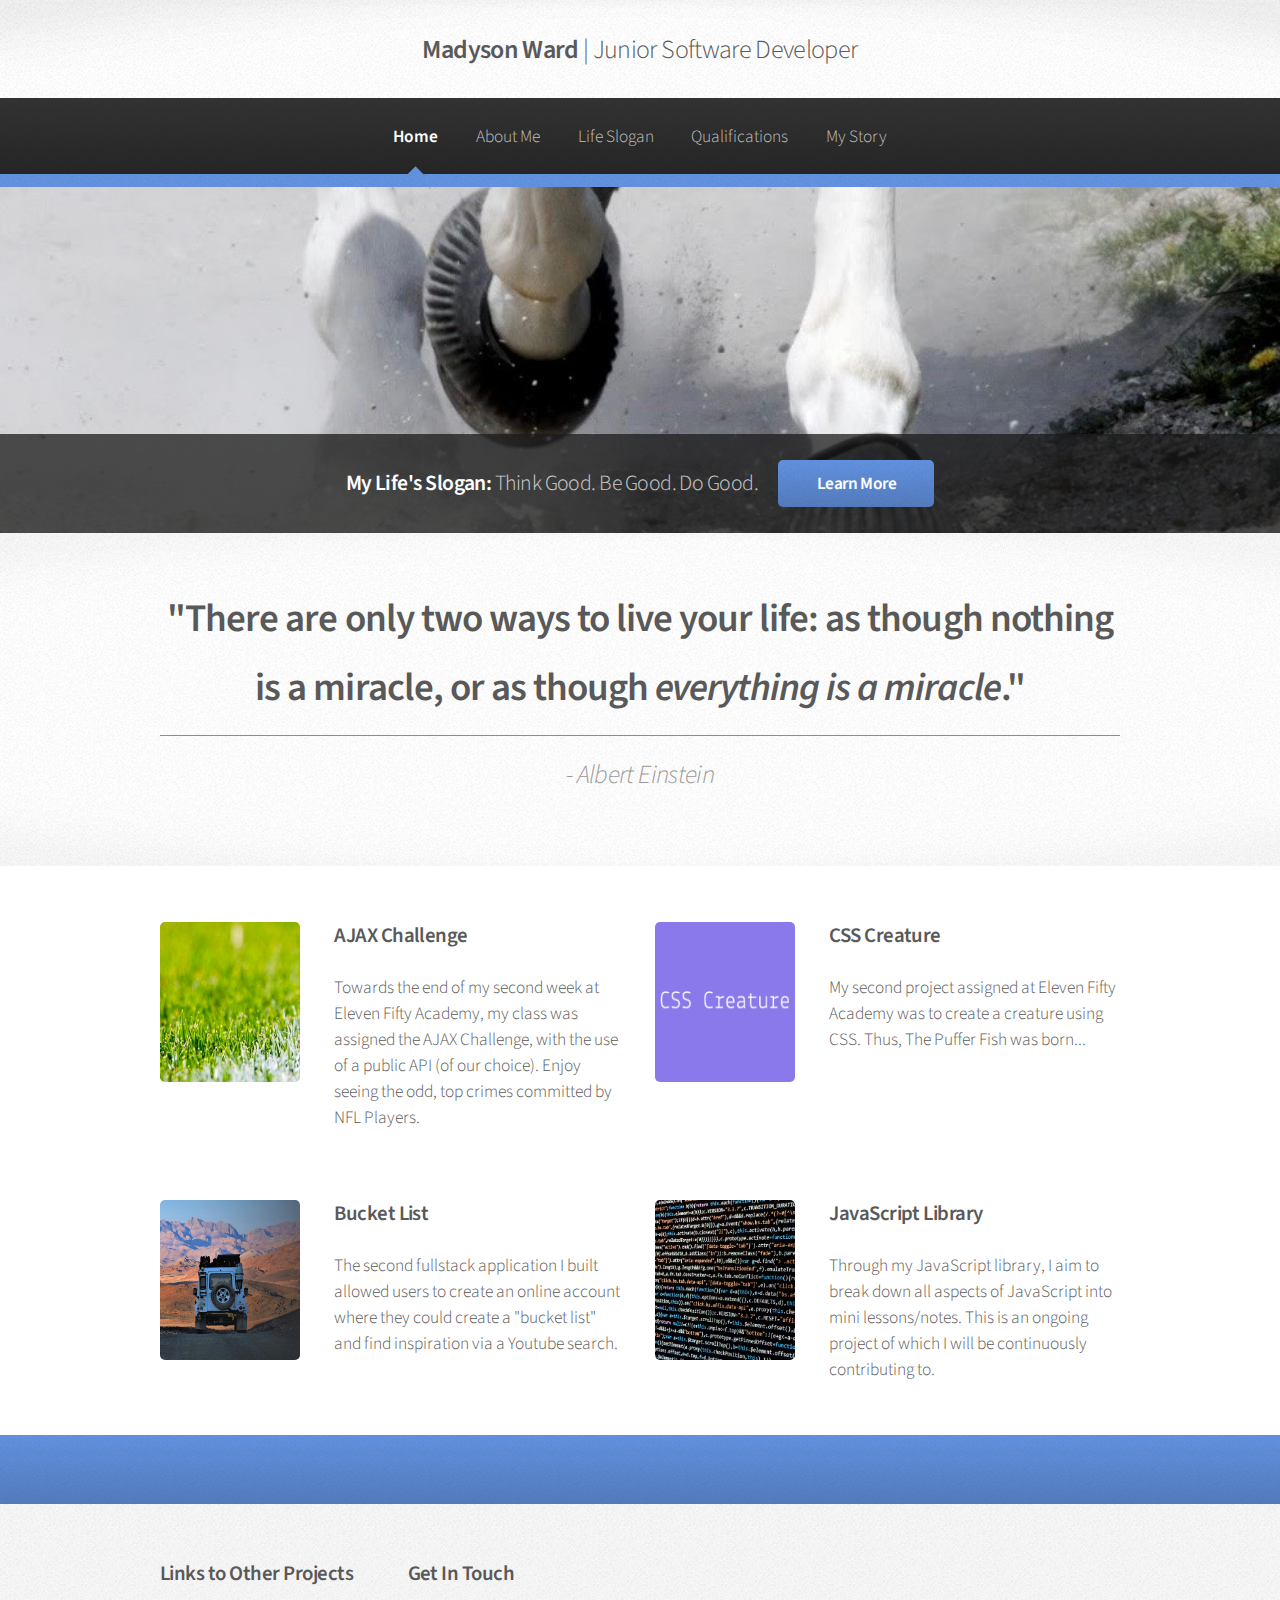
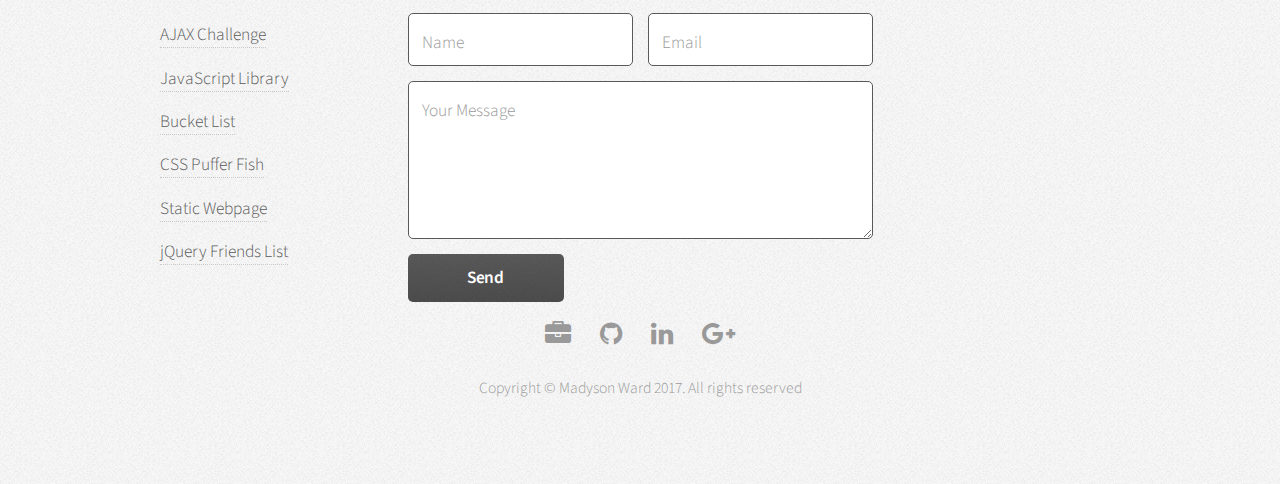
==== commit 252e6424: "Added link to Bucket List application, and picture for preview on index.html" ====
--- a/index.html
+++ b/index.html
@@ -86,10 +86,10 @@
 						<div class="row">
 							<section class="6u 12u(narrower)">
 								<div class="box post">
-									<a href="https://some-2b484.firebaseapp.com/" target="_blank" class="image left"><img src="images/soMe.jpg" height="160px" width="144px" alt="" /></a>
-									<div class="inner">
-										<h3>Static Webpage</h3>
-										<p>This was my first project as a student at Eleven Fifty Academy. We were instructed to create a faux online store homepage, and So Me was the result.</p>
+									<a href="http://nfl-crimes-web.herokuapp.com/" target="_blank" class="image left"><img src="images/ajaxChallenge.png" height="160px" width="144px" alt="" /></a>
+									<div class="inner">
+										<h3>AJAX Challenge</h3>
+										<p>Towards the end of my second week at Eleven Fifty Academy, my class was assigned the AJAX Challenge, with the use of a public API (of our choice). Enjoy seeing the odd, top crimes committed by NFL Players.</p>
 									</div>
 								</div>
 							</section>
@@ -106,10 +106,10 @@
 						<div class="row">
 							<section class="6u 12u(narrower)">
 								<div class="box post">
-									<a href="http://nfl-crimes-web.herokuapp.com/" target="_blank" class="image left"><img src="images/ajaxChallenge.png" height="160px" width="144px" alt=""></a>
-									<div class="inner">
-										<h3>AJAX Challenge</h3>
-										<p>Towards the end of my second week at Eleven Fifty Academy, my class was assigned the AJAX Challenge, with the use of a public API (of our choice). Enjoy seeing the odd, top crimes committed by NFL Players.</p>
+									<a href="https://mwbucketlist-client.herokuapp.com/" target="_blank" class="image left"><img src="images/bucketlist.jpg" height="160px" width="144px" alt=""></a>
+									<div class="inner">
+										<h3>Bucket List</h3>
+										<p>The second fullstack application I built allowed users to create an online account where they could create a "bucket list" and find inspiration via a Youtube search.</p>
 									</div>
 								</div>
 							</section>
@@ -140,7 +140,11 @@
 							<section class="3u 6u(narrower) 12u$(mobilep)">
 								<h3>Links to Other Projects</h3>
 								<ul class="links">
+									<li><a href="http://nfl-crimes-web.herokuapp.com/" target="_blank">AJAX Challenge</a></li>
 									<li><a href="https://github.com/madysonward/JavaScript-Library" target="_blank">JavaScript Library</a></li>
+									<li><a href="https://mwbucketlist-client.herokuapp.com/" target="_blank">Bucket List</a></li>
+									<li><a href="https://codepen.io/madyward/pen/QMOvJq" target="_blank">CSS Puffer Fish</a></li>
+									<li><a href="https://some-2b484.firebaseapp.com/" target="_blank">Static Webpage</a></li>
 									<li><a href="https://github.com/madysonward/jsfundamentals/tree/master/jQueryFriendsList" target="_blank">jQuery Friends List</a></li>
 								</ul>
 							</section>
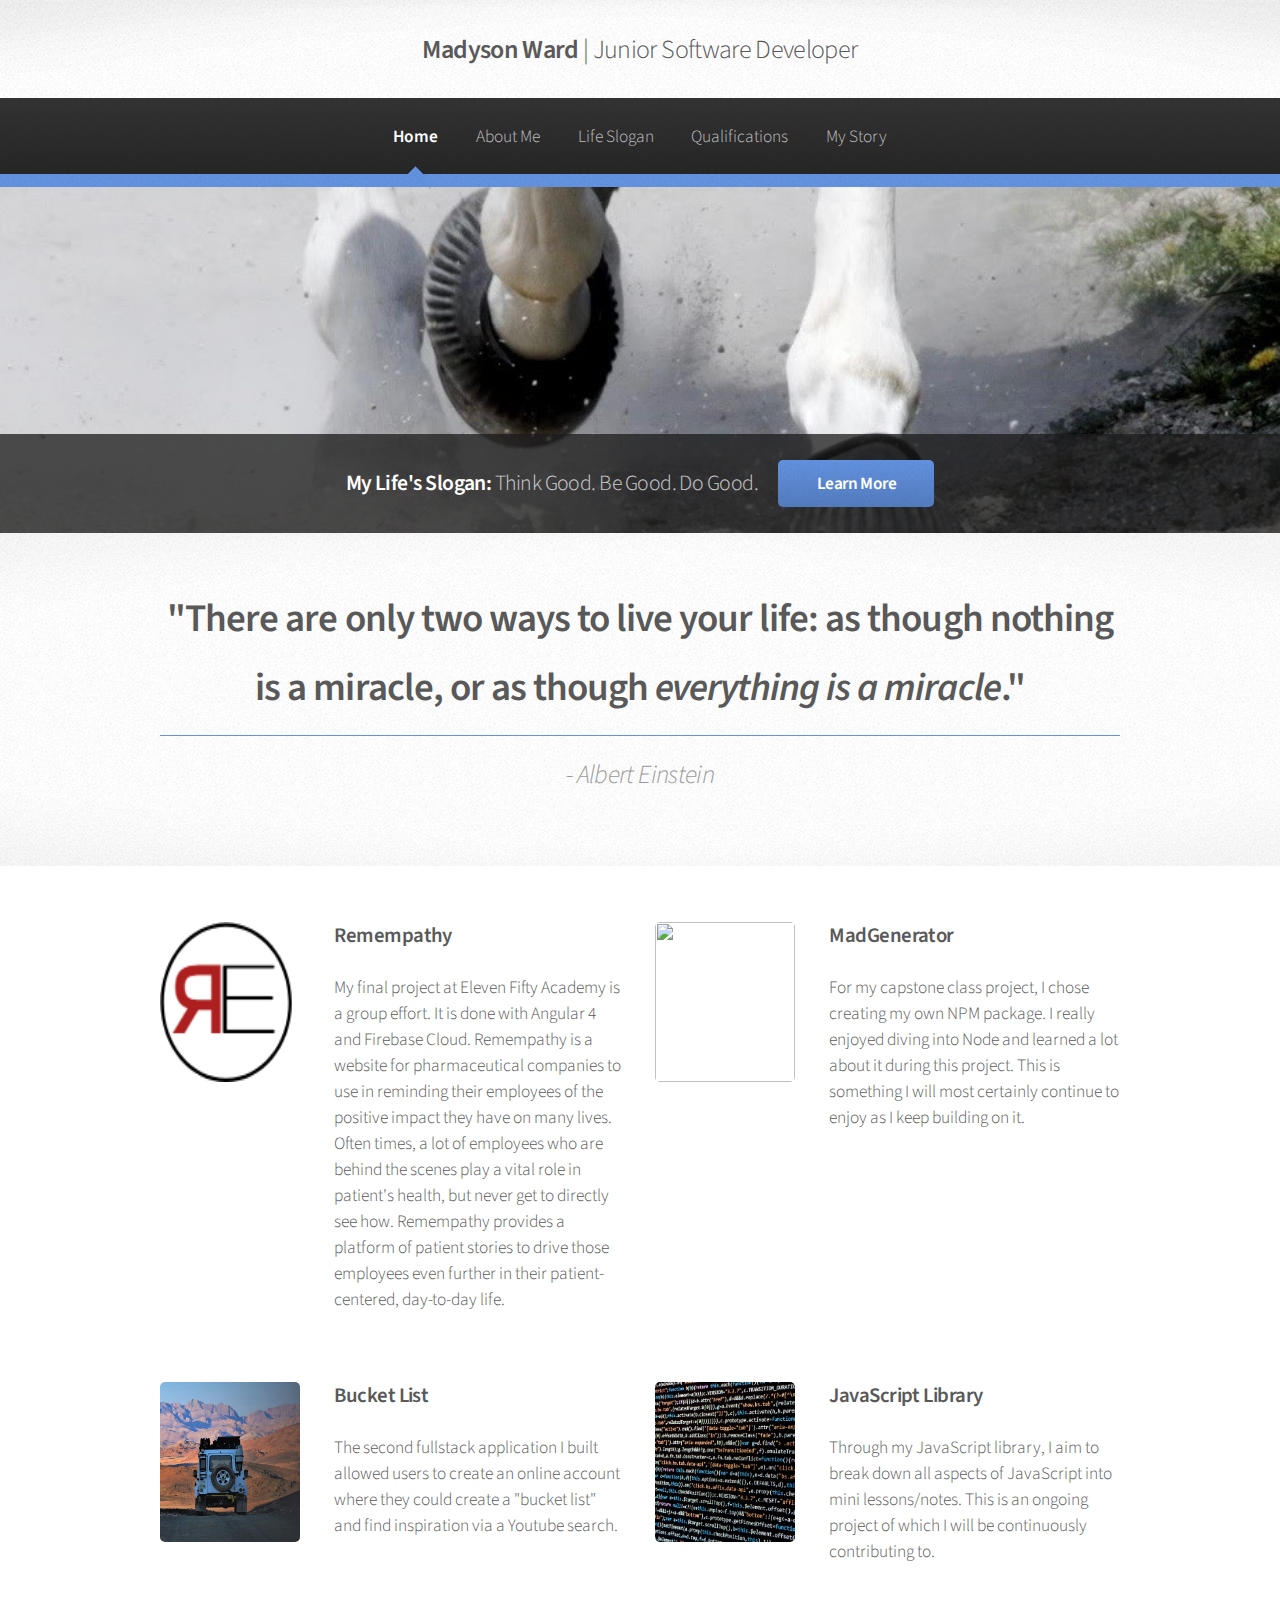
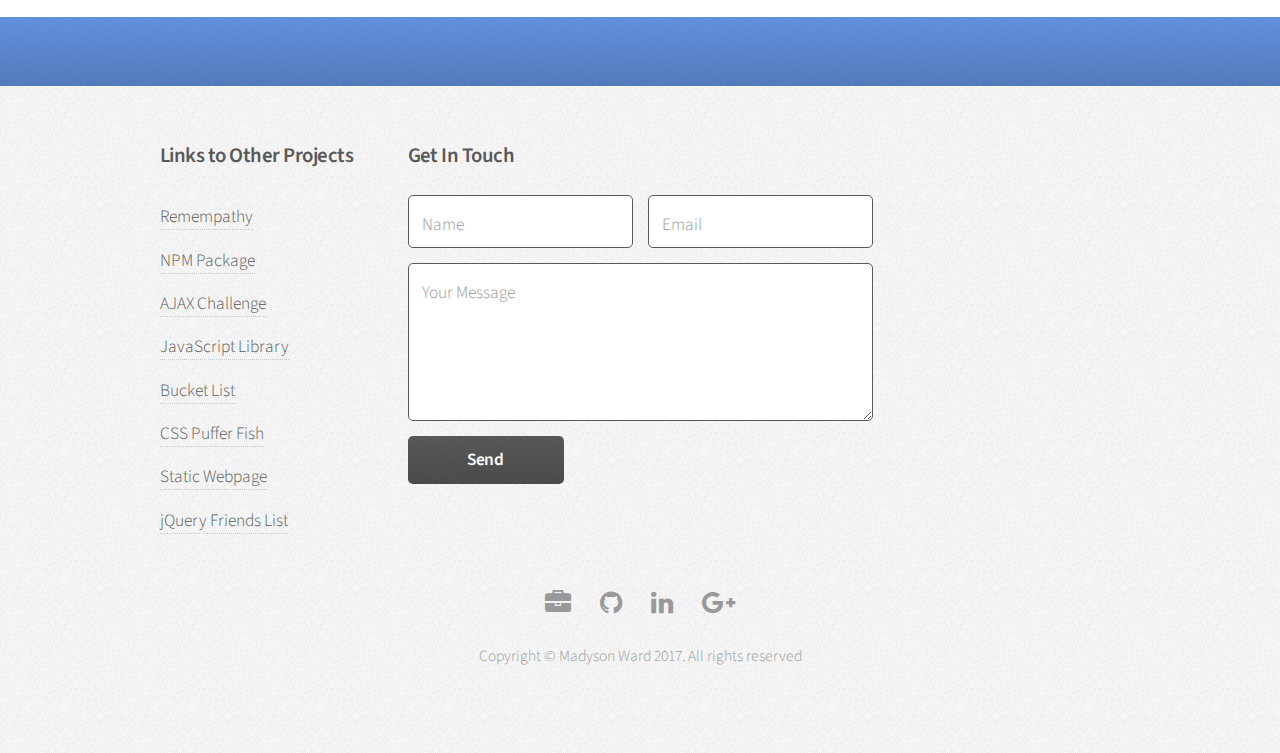
==== commit 2af7d2a7: "Added Remempathy" ====
--- a/index.html
+++ b/index.html
@@ -86,19 +86,19 @@
 						<div class="row">
 							<section class="6u 12u(narrower)">
 								<div class="box post">
-									<a href="http://nfl-crimes-web.herokuapp.com/" target="_blank" class="image left"><img src="images/ajaxChallenge.png" height="160px" width="144px" alt="" /></a>
-									<div class="inner">
-										<h3>AJAX Challenge</h3>
-										<p>Towards the end of my second week at Eleven Fifty Academy, my class was assigned the AJAX Challenge, with the use of a public API (of our choice). Enjoy seeing the odd, top crimes committed by NFL Players.</p>
-									</div>
-								</div>
-							</section>
-							<section class="6u 12u(narrower)">
-								<div class="box post">
-									<a href="https://codepen.io/madyward/pen/QMOvJq" target="_blank" class="image left"><img src="images/cssCreature.png" height="160px" width="144px" alt="" /></a>
-									<div class="inner">
-										<h3>CSS Creature</h3>
-										<p>My second project assigned at Eleven Fifty Academy was to create a creature using CSS. Thus, The Puffer Fish was born...</p>
+									<a href="https://remempathy-us.firebaseapp.com/home" target="_blank" class="image left"><img src="images/remempathy.png" height="160px" width="144px" alt="" /></a>
+									<div class="inner">
+										<h3>Remempathy</h3>
+										<p>My final project at Eleven Fifty Academy is a group effort. It is done with Angular 4 and Firebase Cloud. Remempathy is a website for pharmaceutical companies to use in reminding their employees of the positive impact they have on many lives. Often times, a lot of employees who are behind the scenes play a vital role in patient's health, but never get to directly see how. Remempathy provides a platform of patient stories to drive those employees even further in their patient-centered, day-to-day life.</p>
+									</div>
+								</div>
+							</section>
+							<section class="6u 12u(narrower)">
+								<div class="box post">
+									<a href="https://www.npmjs.com/package/madgenerator" target="_blank" class="image left"><img src="images/skyNode.jpg" height="160px" width="144px" alt="" /></a>
+									<div class="inner">
+										<h3>MadGenerator</h3>
+										<p>For my capstone class project, I chose creating my own NPM package. I really enjoyed diving into Node and learned a lot about it during this project. This is something I will most certainly continue to enjoy as I keep building on it.</p>
 									</div>
 								</div>
 							</section>
@@ -140,6 +140,8 @@
 							<section class="3u 6u(narrower) 12u$(mobilep)">
 								<h3>Links to Other Projects</h3>
 								<ul class="links">
+									<li><a href="https://remempathy-us.firebaseapp.com/home" target="blank">Remempathy</a></li>
+									<li><a href="https://www.npmjs.com/package/madgenerator" target="blank">NPM Package</a></li>
 									<li><a href="http://nfl-crimes-web.herokuapp.com/" target="_blank">AJAX Challenge</a></li>
 									<li><a href="https://github.com/madysonward/JavaScript-Library" target="_blank">JavaScript Library</a></li>
 									<li><a href="https://mwbucketlist-client.herokuapp.com/" target="_blank">Bucket List</a></li>
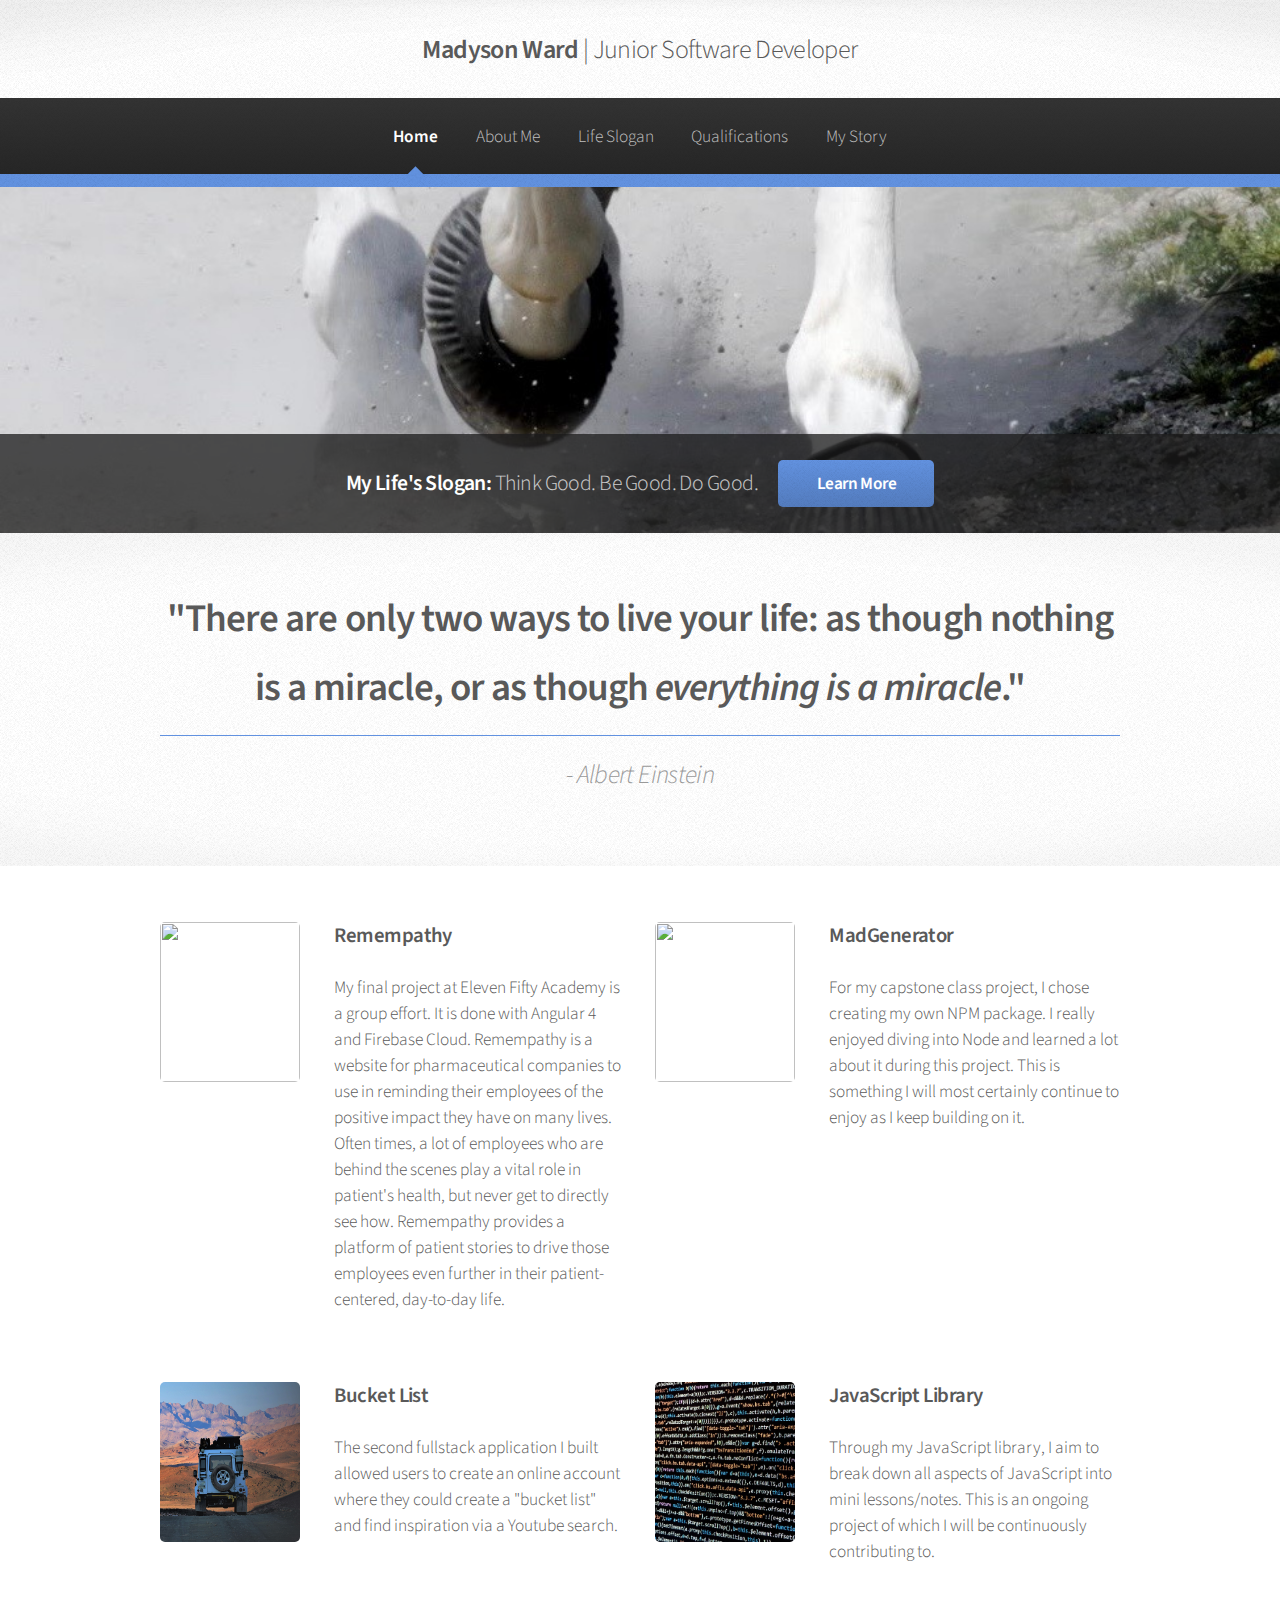
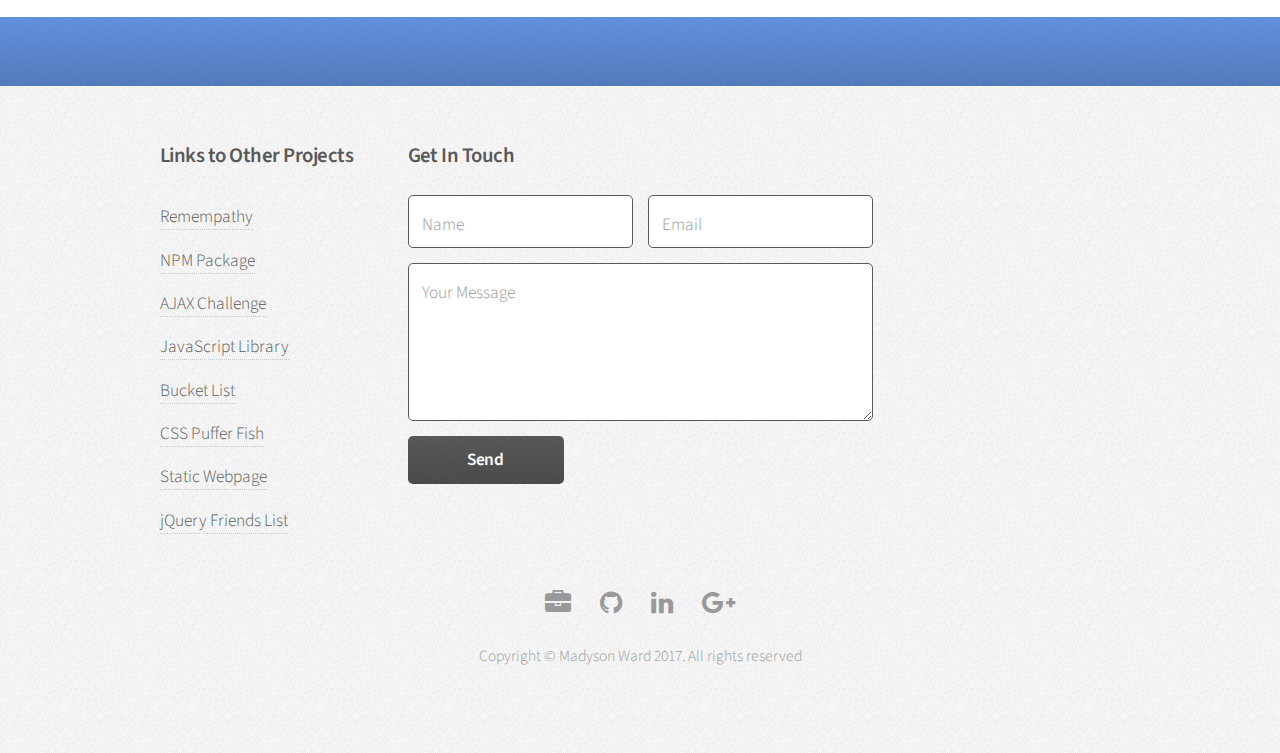
==== commit 70151145: "Cleaned up code and added favicon" ====
--- a/index.html
+++ b/index.html
@@ -7,10 +7,9 @@
 		<title>Madyson Ward</title>
 		<meta charset="utf-8" />
 		<meta name="viewport" content="width=device-width, initial-scale=1" />
-		<!--[if lte IE 8]><script src="assets/js/ie/html5shiv.js"></script><![endif]-->
 		<link rel="stylesheet" href="assets/css/main.css" />
-		<!--[if lte IE 8]><link rel="stylesheet" href="assets/css/ie8.css" /><![endif]-->
-		<!--[if lte IE 9]><link rel="stylesheet" href="assets/css/ie9.css" /><![endif]-->
+		<link rel="icon" type="image/png" href="favicon-32x32.png" sizes="32x32" />
+		<link rel="icon" type="image/png" href="favicon-16x16.png" sizes="16x16" />
 	</head>
 	<body>
 		<div id="page-wrapper">
@@ -42,34 +41,6 @@
 					</header>
 				</section>
 
-			<!-- Highlights 
-				<section class="wrapper style1">
-					<div class="container">
-						<div class="row 200%">
-							<section class="4u 12u(narrower)">
-								<div class="box highlight">
-									<img class="img-circle" src="./images/cambodia3.jpg">
-									<p>"No act of kindness, no matter how small, is ever wasted."</p>
-									<p>- Aesop</p>
-								</div>
-							</section>
-							<section class="4u 12u(narrower)">
-								<div class="box highlight">
-									<img class="img-circle" src="./images/professionalPic.jpg">
-									<p>I look forward to making this world an ever brighter place. Every second is a new opportunity.</p>
-								</div>
-							</section>
-							<section class="4u 12u(narrower)">
-								<div class="box highlight">
-									<img class="img-circle" src="./images/rhythmHunter.jpg">
-									<p>"Alone we can do so little; together we can do so much."</p>
-									<p>-Helen Keller</p>
-								</div>
-							</section>
-						</div>
-					</div>
-				</section> -->
-
 			<!-- Gigantic Heading -->
 				<section class="wrapper style2">
 					<div class="container">
@@ -86,7 +57,7 @@
 						<div class="row">
 							<section class="6u 12u(narrower)">
 								<div class="box post">
-									<a href="https://remempathy-us.firebaseapp.com/home" target="_blank" class="image left"><img src="images/remempathy.png" height="160px" width="144px" alt="" /></a>
+									<a href="https://remempathy-us.firebaseapp.com/home" target="_blank" class="image left"><img src="images/remempathyLogo.png" height="160px" width="144px" alt="" /></a>
 									<div class="inner">
 										<h3>Remempathy</h3>
 										<p>My final project at Eleven Fifty Academy is a group effort. It is done with Angular 4 and Firebase Cloud. Remempathy is a website for pharmaceutical companies to use in reminding their employees of the positive impact they have on many lives. Often times, a lot of employees who are behind the scenes play a vital role in patient's health, but never get to directly see how. Remempathy provides a platform of patient stories to drive those employees even further in their patient-centered, day-to-day life.</p>
@@ -179,10 +150,9 @@
 						</div>
 					</div>
 
-
 					<!-- Icons -->
 						<ul class="icons">
-							<li><a href="https://drive.google.com/open?id=0B4OwviNDnbvlTmFnMmVsWjNiTnM" target="_blank" class="icon fa-briefcase"><span class="label">Resume</span></a></li>
+							<li><a href="https://drive.google.com/open?id=1AShPIWqEPeo_C7np--a6T64u32y0rwFQyPPfv3Y1F6Q" target="_blank" class="icon fa-briefcase"><span class="label">Resume</span></a></li>
 							<li><a href="https://github.com/madysonward" target="_blank" class="icon fa-github"><span class="label">GitHub</span></a></li>
 							<li><a href="https://www.linkedin.com/in/madysonward/" target="_blank" class="icon fa-linkedin"><span class="label">LinkedIn</span></a></li>
 							<li><a href="https://plus.google.com/u/0/111320273382805769400" target="_blank" class="icon fa-google-plus"><span class="label">Google+</span></a></li>
@@ -204,7 +174,6 @@
 			<script src="assets/js/jquery.dropotron.min.js"></script>
 			<script src="assets/js/skel.min.js"></script>
 			<script src="assets/js/util.js"></script>
-			<!--[if lte IE 8]><script src="assets/js/ie/respond.min.js"></script><![endif]-->
 			<script src="assets/js/main.js"></script>
 
 	</body>
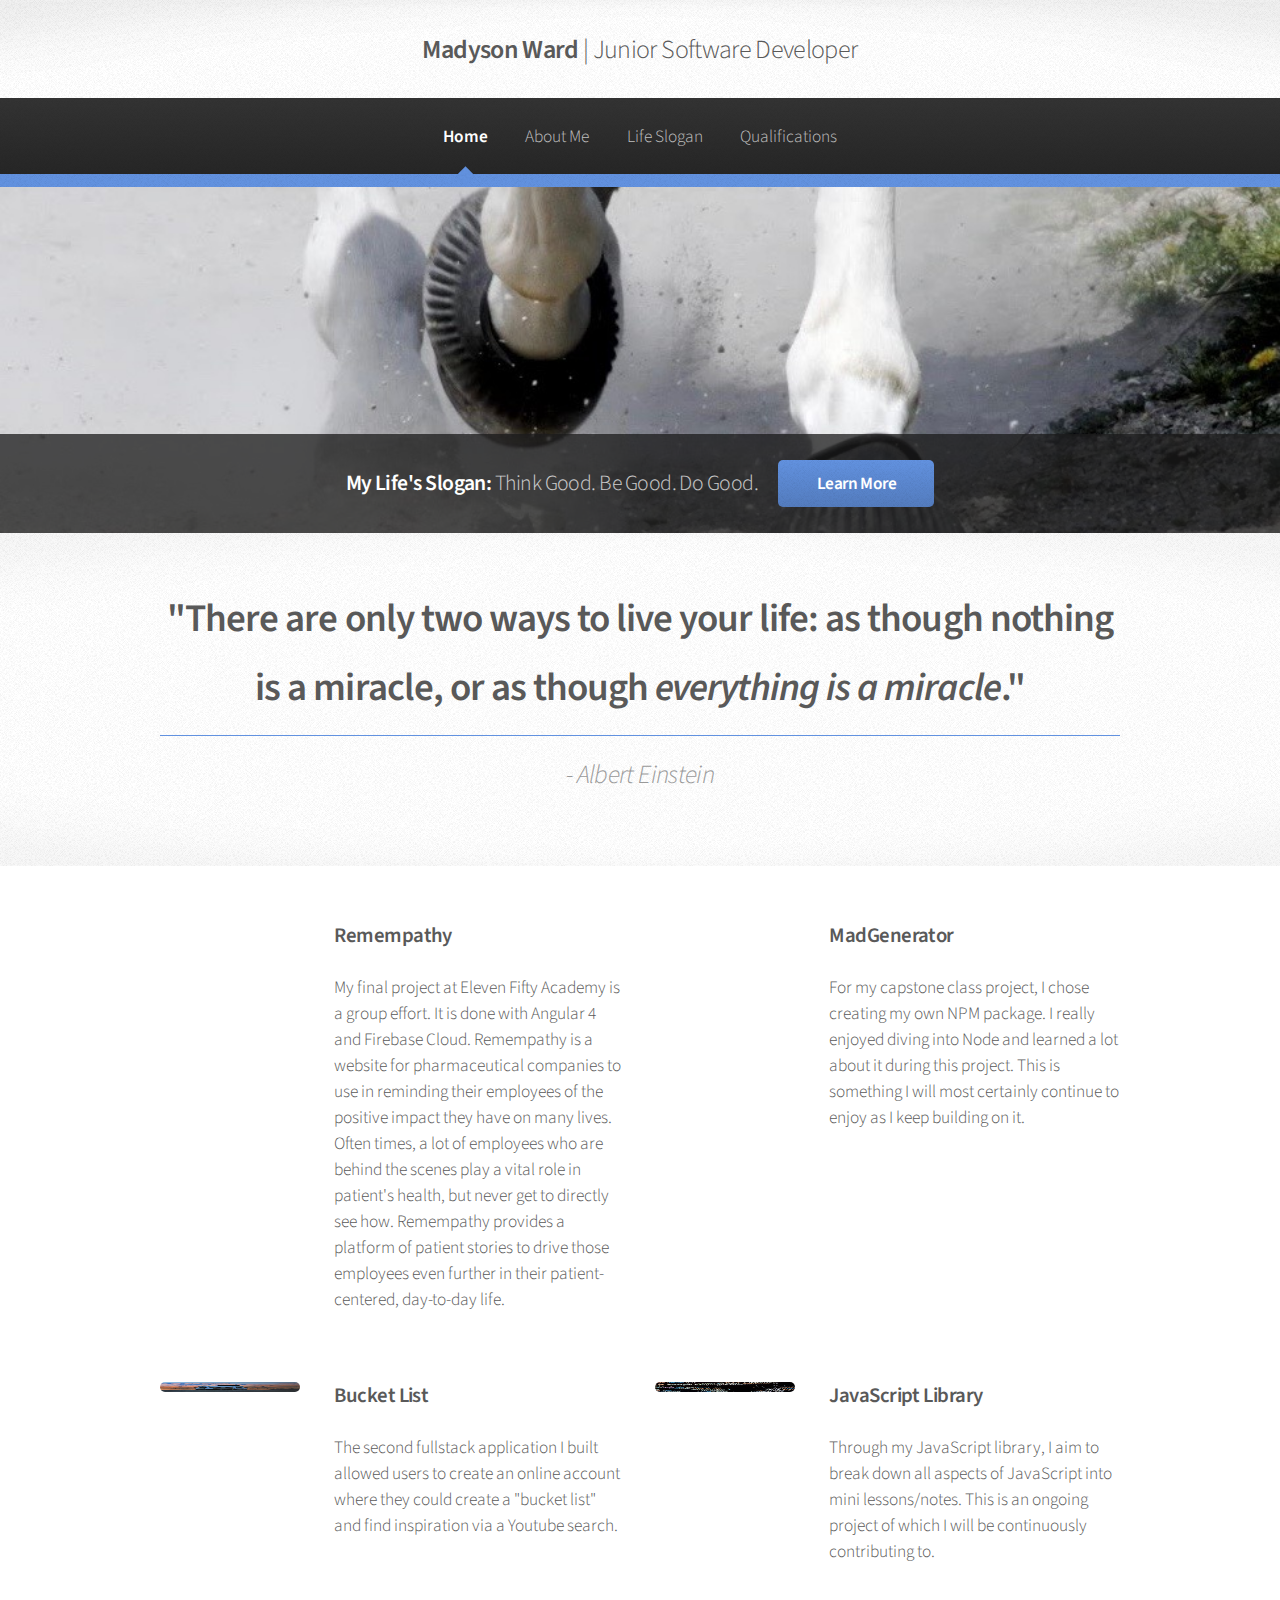
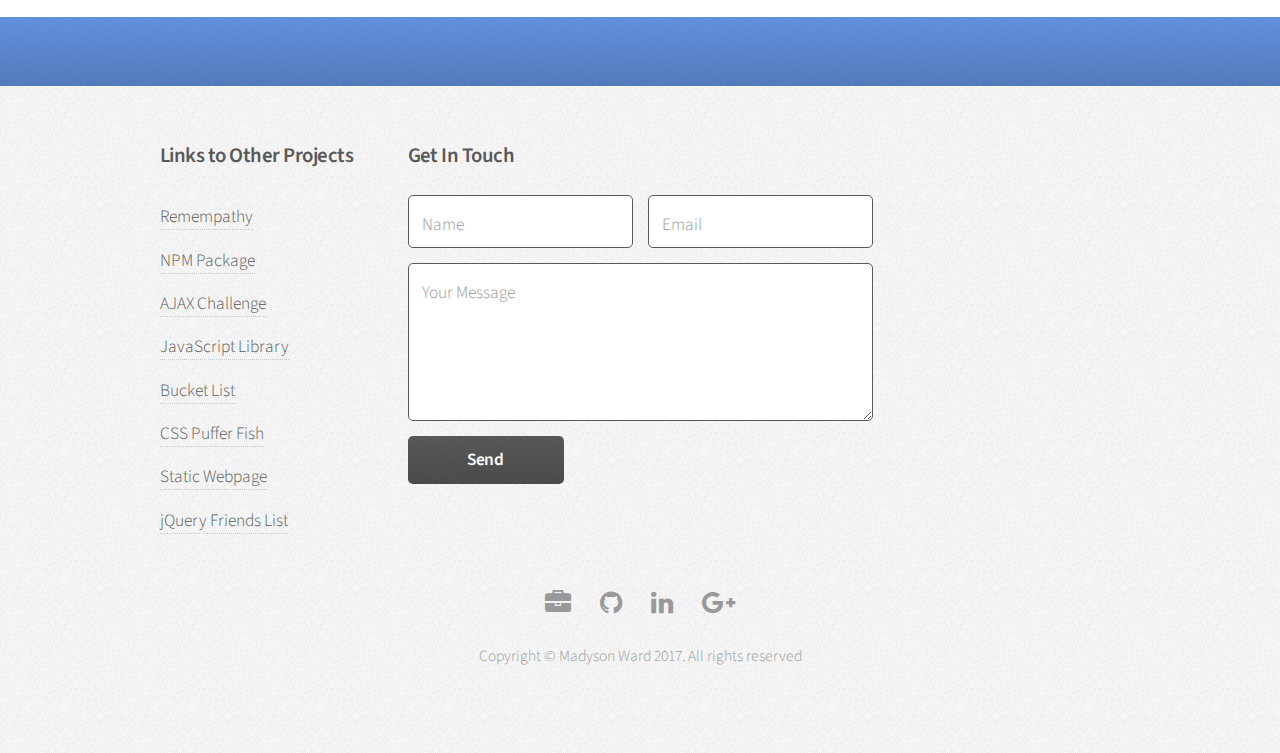
==== commit 41b45493: "Changed project image sizes from px to rem" ====
--- a/index.html
+++ b/index.html
@@ -1,15 +1,12 @@
 <!DOCTYPE HTML>
-<!--
-Madyson Ward: Portfolio, Homepage
--->
 <html>
 	<head>
 		<title>Madyson Ward</title>
 		<meta charset="utf-8" />
 		<meta name="viewport" content="width=device-width, initial-scale=1" />
 		<link rel="stylesheet" href="assets/css/main.css" />
-		<link rel="icon" type="image/png" href="favicon-32x32.png" sizes="32x32" />
-		<link rel="icon" type="image/png" href="favicon-16x16.png" sizes="16x16" />
+		<link rel="icon" type="image/png" href="./images/favicon-32x32.png" sizes="32x32" />
+		<link rel="icon" type="image/png" href="./images/favicon-16x16.png" sizes="16x16" />
 	</head>
 	<body>
 		<div id="page-wrapper">
@@ -24,10 +21,9 @@
 						<nav id="nav">
 							<ul>
 								<li class="current"><a href="index.html">Home</a></li>
-								<li><a href="two-sidebar.html">About Me</a></li>
-								<li><a href="no-sidebar.html">Life Slogan</a></li>
-								<li><a href="left-sidebar.html">Qualifications</a></li>
-								<li><a href="right-sidebar.html">My Story</a></li>			
+								<li><a href="about.html">About Me</a></li>
+								<li><a href="life-slogan.html">Life Slogan</a></li>
+								<li><a href="qualifications.html">Qualifications</a></li>
 							</ul>
 						</nav>
 
@@ -57,7 +53,7 @@
 						<div class="row">
 							<section class="6u 12u(narrower)">
 								<div class="box post">
-									<a href="https://remempathy-us.firebaseapp.com/home" target="_blank" class="image left"><img src="images/remempathyLogo.png" height="160px" width="144px" alt="" /></a>
+									<a href="https://remempathy-us.firebaseapp.com/home" target="_blank" class="image left"><img src="images/remempathyLogo.png" height="10rem" width="9rem" alt="" /></a>
 									<div class="inner">
 										<h3>Remempathy</h3>
 										<p>My final project at Eleven Fifty Academy is a group effort. It is done with Angular 4 and Firebase Cloud. Remempathy is a website for pharmaceutical companies to use in reminding their employees of the positive impact they have on many lives. Often times, a lot of employees who are behind the scenes play a vital role in patient's health, but never get to directly see how. Remempathy provides a platform of patient stories to drive those employees even further in their patient-centered, day-to-day life.</p>
@@ -66,7 +62,7 @@
 							</section>
 							<section class="6u 12u(narrower)">
 								<div class="box post">
-									<a href="https://www.npmjs.com/package/madgenerator" target="_blank" class="image left"><img src="images/skyNode.jpg" height="160px" width="144px" alt="" /></a>
+									<a href="https://www.npmjs.com/package/madgenerator" target="_blank" class="image left"><img src="images/skyNode.jpg" height="10rem" width="9rem" alt="" /></a>
 									<div class="inner">
 										<h3>MadGenerator</h3>
 										<p>For my capstone class project, I chose creating my own NPM package. I really enjoyed diving into Node and learned a lot about it during this project. This is something I will most certainly continue to enjoy as I keep building on it.</p>
@@ -77,7 +73,7 @@
 						<div class="row">
 							<section class="6u 12u(narrower)">
 								<div class="box post">
-									<a href="https://mwbucketlist-client.herokuapp.com/" target="_blank" class="image left"><img src="images/bucketlist.jpg" height="160px" width="144px" alt=""></a>
+									<a href="https://mwbucketlist-client.herokuapp.com/" target="_blank" class="image left"><img src="images/bucketlist.jpg" height="10rem" width="9rem" alt=""></a>
 									<div class="inner">
 										<h3>Bucket List</h3>
 										<p>The second fullstack application I built allowed users to create an online account where they could create a "bucket list" and find inspiration via a Youtube search.</p>
@@ -86,8 +82,8 @@
 							</section>
 							<section class="6u 12u(narrower)">
 								<div class="box post">
-									<a href="https://github.com/madysonward/JavaScript-Library" target="_blank" class="image left"><img src="images/js.jpg" height="160px"
-									width="144px" alt="" /></a>
+									<a href="https://github.com/madysonward/JavaScript-Library" target="_blank" class="image left"><img src="images/js.jpg" height="10rem"
+									width="9rem" alt="" /></a>
 									<div class="inner">
 										<h3>JavaScript Library</h3>
 										<p>Through my JavaScript library, I aim to break down all aspects of JavaScript into mini lessons/notes. This is an ongoing project of which I will be continuously contributing to.</p>
@@ -152,7 +148,7 @@
 
 					<!-- Icons -->
 						<ul class="icons">
-							<li><a href="https://drive.google.com/open?id=1AShPIWqEPeo_C7np--a6T64u32y0rwFQyPPfv3Y1F6Q" target="_blank" class="icon fa-briefcase"><span class="label">Resume</span></a></li>
+							<li><a href="https://drive.google.com/open?id=1DJ8t3ZuQHZ6HzCDn8CKpYFs7efHrzkHJaEnaL3QknDM" target="_blank" class="icon fa-briefcase"><span class="label">Resume</span></a></li>
 							<li><a href="https://github.com/madysonward" target="_blank" class="icon fa-github"><span class="label">GitHub</span></a></li>
 							<li><a href="https://www.linkedin.com/in/madysonward/" target="_blank" class="icon fa-linkedin"><span class="label">LinkedIn</span></a></li>
 							<li><a href="https://plus.google.com/u/0/111320273382805769400" target="_blank" class="icon fa-google-plus"><span class="label">Google+</span></a></li>
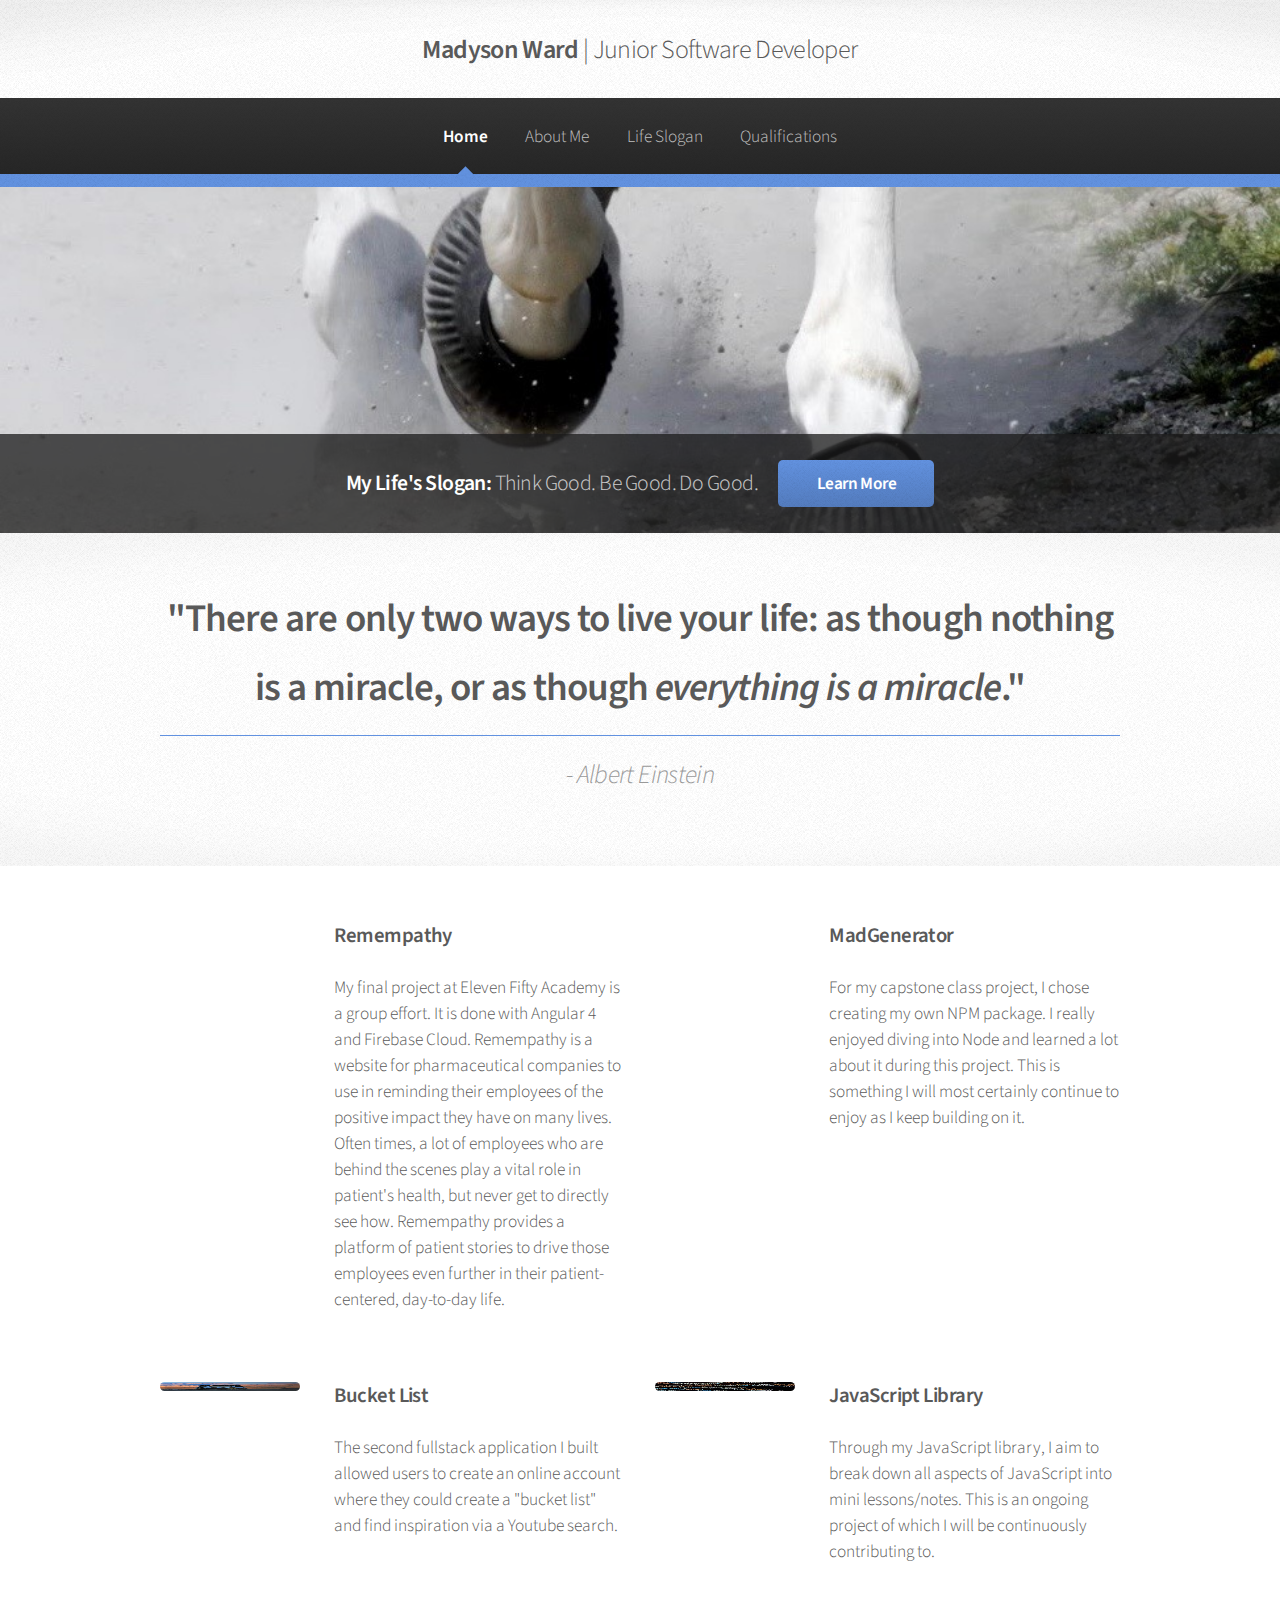
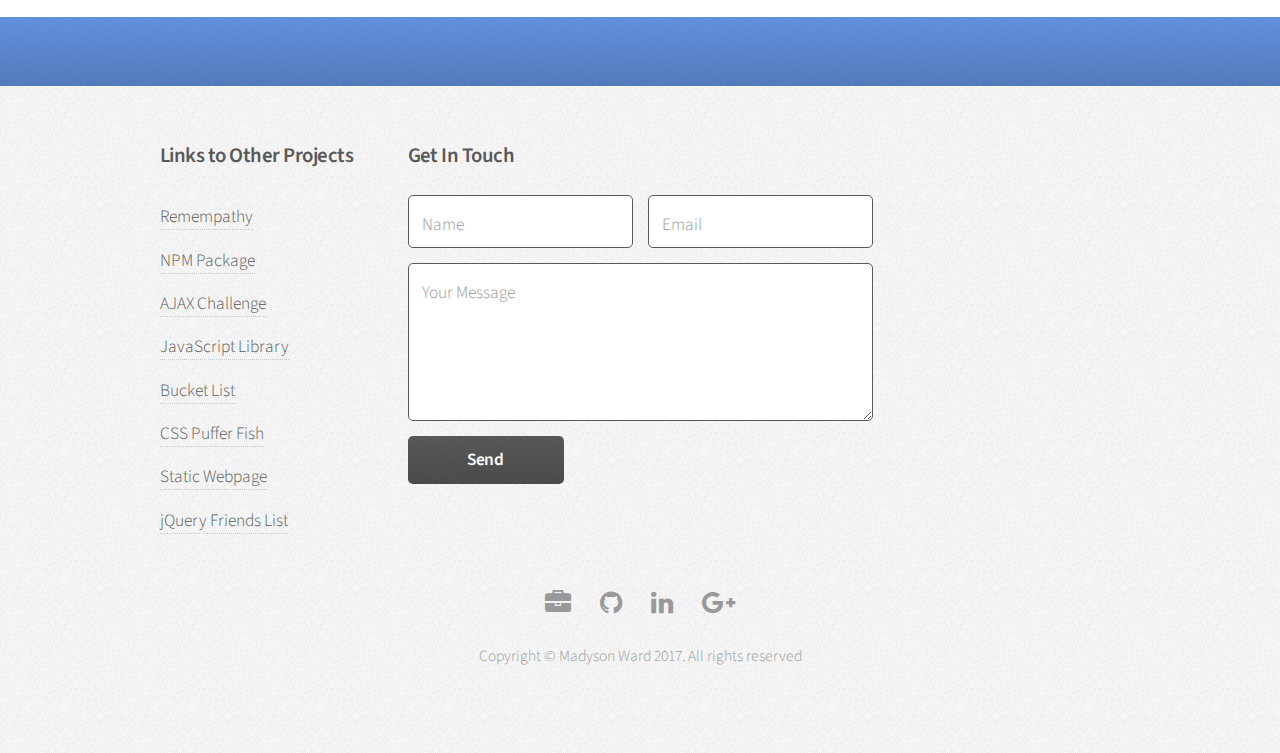
==== commit e50e0687: "Changed project image sizes from px to rem" ====
--- a/index.html
+++ b/index.html
@@ -53,7 +53,7 @@
 						<div class="row">
 							<section class="6u 12u(narrower)">
 								<div class="box post">
-									<a href="https://remempathy-us.firebaseapp.com/home" target="_blank" class="image left"><img src="images/remempathyLogo.png" height="10rem" width="9rem" alt="" /></a>
+									<a href="https://remempathy-us.firebaseapp.com/home" target="_blank" class="image left"><img src="images/remempathyLogo.png" height="9rem" width="9rem" alt="" /></a>
 									<div class="inner">
 										<h3>Remempathy</h3>
 										<p>My final project at Eleven Fifty Academy is a group effort. It is done with Angular 4 and Firebase Cloud. Remempathy is a website for pharmaceutical companies to use in reminding their employees of the positive impact they have on many lives. Often times, a lot of employees who are behind the scenes play a vital role in patient's health, but never get to directly see how. Remempathy provides a platform of patient stories to drive those employees even further in their patient-centered, day-to-day life.</p>
@@ -62,7 +62,7 @@
 							</section>
 							<section class="6u 12u(narrower)">
 								<div class="box post">
-									<a href="https://www.npmjs.com/package/madgenerator" target="_blank" class="image left"><img src="images/skyNode.jpg" height="10rem" width="9rem" alt="" /></a>
+									<a href="https://www.npmjs.com/package/madgenerator" target="_blank" class="image left"><img src="images/skyNode.jpg" height="9rem" width="9rem" alt="" /></a>
 									<div class="inner">
 										<h3>MadGenerator</h3>
 										<p>For my capstone class project, I chose creating my own NPM package. I really enjoyed diving into Node and learned a lot about it during this project. This is something I will most certainly continue to enjoy as I keep building on it.</p>
@@ -73,7 +73,7 @@
 						<div class="row">
 							<section class="6u 12u(narrower)">
 								<div class="box post">
-									<a href="https://mwbucketlist-client.herokuapp.com/" target="_blank" class="image left"><img src="images/bucketlist.jpg" height="10rem" width="9rem" alt=""></a>
+									<a href="https://mwbucketlist-client.herokuapp.com/" target="_blank" class="image left"><img src="images/bucketlist.jpg" height="9rem" width="9rem" alt=""></a>
 									<div class="inner">
 										<h3>Bucket List</h3>
 										<p>The second fullstack application I built allowed users to create an online account where they could create a "bucket list" and find inspiration via a Youtube search.</p>
@@ -82,7 +82,7 @@
 							</section>
 							<section class="6u 12u(narrower)">
 								<div class="box post">
-									<a href="https://github.com/madysonward/JavaScript-Library" target="_blank" class="image left"><img src="images/js.jpg" height="10rem"
+									<a href="https://github.com/madysonward/JavaScript-Library" target="_blank" class="image left"><img src="images/js.jpg" height="9rem"
 									width="9rem" alt="" /></a>
 									<div class="inner">
 										<h3>JavaScript Library</h3>
